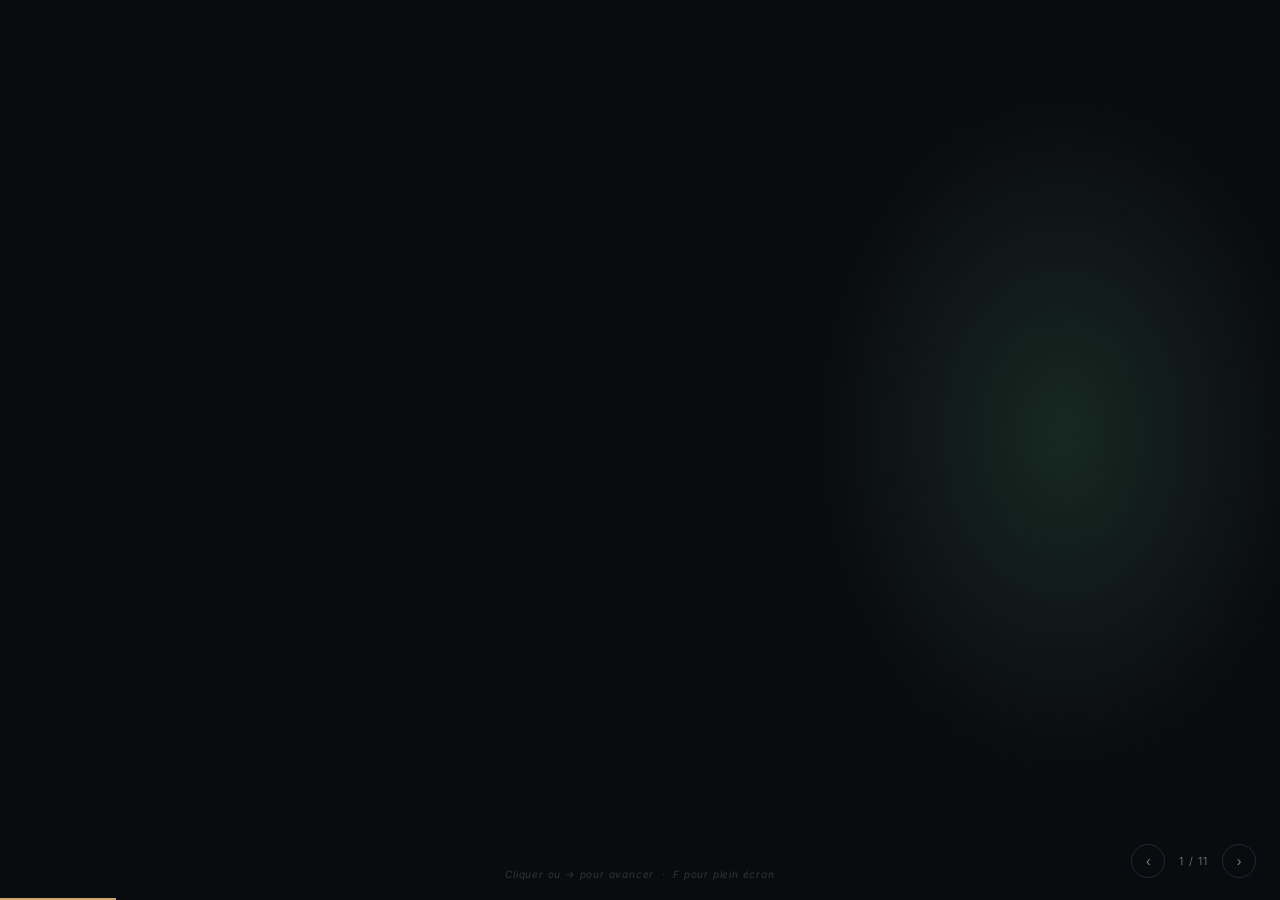
==== index.html @ a62d630c "Add HTML presentation with CSS/JS animations Single-file autonomous HTML deck — 11 slides, fullscree" ====
<!DOCTYPE html>
<html lang="fr">
<head>
<meta charset="UTF-8">
<meta name="viewport" content="width=device-width, initial-scale=1.0">
<title>QUINTALYS — Foodshaker ISARA 2026</title>
<link rel="preconnect" href="https://fonts.googleapis.com">
<link href="https://fonts.googleapis.com/css2?family=Playfair+Display:ital,wght@0,400;0,700;1,400&family=Inter:wght@300;400;600&display=swap" rel="stylesheet">
<style>
:root {
  --bg:      #0A0B0F;
  --bg2:     #12131C;
  --gold:    #C9A96E;
  --gold-l:  #E8D5A3;
  --gold-d:  #7A623A;
  --green:   #142619;
  --green-m: #204030;
  --green-l: #356A52;
  --pharm:   #0C0E22;
  --cold:    #48589E;
  --ww:      #F0EBE1;
  --cream:   #F5F0E8;
  --grey:    #828282;
  --grey-d:  #282838;
  --fh: 'Playfair Display', Georgia, serif;
  --fb: 'Inter', Calibri, sans-serif;
}
*, *::before, *::after { margin:0; padding:0; box-sizing:border-box; }
body {
  background: var(--bg);
  color: var(--ww);
  font-family: var(--fb);
  overflow: hidden;
  width: 100vw; height: 100vh;
  cursor: default;
  user-select: none;
}
#deck { position: relative; width:100%; height:100%; }

/* ── Slides ── */
.slide {
  position: absolute; inset: 0;
  opacity: 0; pointer-events: none;
  transition: opacity 0.4s ease;
  overflow: hidden;
  background: var(--bg);
}
.slide.active { opacity: 1; pointer-events: all; }

/* ── Animation engine ── */
.anim {
  opacity: 0;
  transform: translateY(10px);
  transition: opacity 0.7s ease, transform 0.7s ease;
}
.anim.slow { transition-duration: 1.2s; }
.anim.fast { transition-duration: 0.4s; }
.anim.fx   { transition-timing-function: cubic-bezier(.22,.68,0,1.2); }
.anim.revealed { opacity: 1; transform: none; }

/* SVG line draw */
.drawline {
  stroke-dasharray: 900;
  stroke-dashoffset: 900;
  transition: stroke-dashoffset 0.8s ease 0.15s;
}
.anim.revealed .drawline { stroke-dashoffset: 0; }

/* ── Navigation ── */
#nav {
  position: fixed; bottom: 22px; right: 24px;
  display: flex; align-items: center; gap: 14px;
  z-index: 999;
}
#counter { font-size: 11px; color: var(--grey); letter-spacing: .1em; font-weight:300; }
.nbtn {
  background: none; border: 1px solid var(--grey-d);
  color: var(--grey); width:34px; height:34px;
  border-radius: 50%; cursor: pointer; font-size:14px;
  display:flex; align-items:center; justify-content:center;
  transition: all .2s;
}
.nbtn:hover { border-color: var(--gold); color: var(--gold); }
#bar {
  position: fixed; bottom:0; left:0; height:2px;
  background: var(--gold); transition: width .35s ease; z-index:999;
}
#hint {
  position: fixed; bottom:20px; left:50%; transform:translateX(-50%);
  font-size:10px; color: rgba(130,130,130,.35); font-style:italic;
  letter-spacing:.08em; pointer-events:none; transition: opacity 1.5s;
}

/* ── Shared title pattern ── */
.stitle {
  position: absolute; top: 4%; left:50%; transform:translateX(-50%);
  font-family: var(--fh); font-size: clamp(20px,3vw,36px);
  color: var(--gold-l); text-align: center; width:85%; white-space:nowrap;
}
.sdiv {
  position: absolute; top:17%;
  left:24%; right:24%; height:1px;
  background: linear-gradient(to right, transparent, var(--gold), transparent);
}

/* ══════════════════════════════════════
   SLIDE 1 — COUVERTURE
══════════════════════════════════════ */
#s1-blob1 {
  position:absolute; right:-8%; top:-18%;
  width:62%; height:130%;
  background: radial-gradient(ellipse 65% 75% at 55% 48%, var(--green-m) 0%, var(--green) 52%, transparent 78%);
  border-radius: 65% 35% 52% 48% / 44% 58% 52% 46%;
}
#s1-blob2 {
  position:absolute; right:-3%; top:8%;
  width:40%; height:78%;
  background: radial-gradient(ellipse at center, var(--green-m) 0%, transparent 68%);
  border-radius: 48% 52% 38% 62% / 56% 44% 62% 38%;
  opacity:.55;
}
#s1-warm {
  position:absolute; right:0; top:0; width:52%; height:100%;
  background: linear-gradient(to right, transparent, rgba(18,12,4,.45));
}
#s1-vl {
  position:absolute; left:56px; top:13%; height:74%;
  width:2px;
  background: linear-gradient(to bottom, transparent, var(--gold) 18%, var(--gold) 82%, transparent);
}
#s1-title {
  position:absolute; left:82px; top:14%;
  font-family:var(--fh); font-size:clamp(50px,7.2vw,90px);
  font-weight:700; color:var(--gold-l); letter-spacing:.05em; line-height:1;
}
#s1-div {
  position:absolute; left:82px; top:43%;
  width:45%; height:1px;
  background: linear-gradient(to right, var(--gold), transparent);
}
#s1-sub {
  position:absolute; left:82px; top:46%;
  width:54%;
  font-family:var(--fh); font-size:clamp(16px,2.3vw,27px);
  line-height:1.45; color:var(--ww);
}
#s1-sub em { color:var(--gold-l); font-style:normal; }
#s1-name {
  position:absolute; left:82px; bottom:9%;
  font-size:13px; color:var(--grey); font-weight:300;
  letter-spacing:.07em; font-style:italic;
}
#s1-logo {
  position:absolute; right:58px; bottom:7%;
  width:62px; height:62px; border-radius:50%;
  background:var(--gold);
  display:flex; align-items:center; justify-content:center;
  font-family:var(--fh); font-size:26px; font-weight:700; color:var(--bg);
}

/* ══════════════════════════════════════
   SLIDE 2 — CONSTATS + PARADOXE
══════════════════════════════════════ */
#s2-left  { position:absolute; left:0; top:0; width:47%; height:100%; background:var(--pharm); }
#s2-right { position:absolute; right:0; top:0; width:47%; height:100%; background:var(--green); }
#s2-cdiv  {
  position:absolute; left:50%; top:3%; transform:translateX(-50%);
  width:1px; height:94%;
  background: linear-gradient(to bottom, transparent, var(--gold) 12%, var(--gold) 88%, transparent);
}
/* pills left */
.s2p { position:absolute; background:var(--cold); border-radius:40px; opacity:.75; }
#p1 { left:8%;  top:16%; width:13%; height:5.5%; }
#p2 { left:22%; top:13%; width:11%; height:5.5%; }
#p3 { left:12%; top:26%; width:13%; height:5.5%; }
#p4 { left:30%; top:27%; width:7%;  height:9%; border-radius:50%; }
#p5 { left:7%;  top:38%; width:9%;  height:11%; border-radius:50%; background:rgba(60,72,158,.6); }
#s2-llbl {
  position:absolute; left:3%; bottom:19%; width:43%;
  text-align:center; font-size:11px; letter-spacing:.12em;
  color:var(--cold); text-transform:uppercase; font-weight:600; line-height:1.8;
}
/* leaves right */
.s2l { position:absolute; background:var(--green-m); opacity:.85; }
#l1 { left:55%; top:10%; width:18%; height:30%; border-radius:58% 42% 65% 35% / 48% 55% 45% 52%; }
#l2 { left:74%; top:12%; width:13%; height:22%; border-radius:50% 50% 60% 40% / 55% 45% 55% 45%; }
#l3 { left:62%; top:38%; width:15%; height:24%; border-radius:62% 38% 52% 48% / 50% 58% 42% 50%; }
#l4 { left:81%; top:33%; width:17%; height:28%; border-radius:45% 55% 48% 52% / 52% 48% 58% 42%; }
#s2-rlbl {
  position:absolute; right:3%; bottom:19%; width:43%;
  text-align:center; font-size:11px; letter-spacing:.12em;
  color:var(--green-l); text-transform:uppercase; font-weight:600; line-height:1.8;
}
#s2-qbox {
  position:absolute; left:50%; bottom:5%; transform:translateX(-50%);
  width:70%; background:rgba(6,7,16,.96);
  border:1px solid var(--gold-d); padding:20px 30px; border-radius:2px;
}
#s2-qbox p {
  font-family:var(--fh); font-size:clamp(13px,1.8vw,20px);
  color:var(--gold-l); text-align:center; line-height:1.55;
}

/* ══════════════════════════════════════
   SLIDE 3 — CUISINE = FORMULATION
══════════════════════════════════════ */
#s3-svg { position:absolute; top:0; left:0; width:100%; height:100%; }

/* ══════════════════════════════════════
   SLIDE 4 — INFUSION-CUISSON
══════════════════════════════════════ */
#s4-steps {
  position:absolute; top:22%; left:4%; right:4%; bottom:7%;
  display:flex; align-items:center; justify-content:center; gap:0;
}
.s4step {
  flex:1; max-width:29%; height:78%;
  border:1px solid var(--gold-d);
  display:flex; flex-direction:column;
  align-items:center; justify-content:center;
  padding:22px 18px; text-align:center;
}
.s4step:nth-child(1){background:var(--green);}
.s4step:nth-child(3){background:var(--green-m);}
.s4step:nth-child(5){background:rgba(36,66,50,.9);}
.s4num { font-family:var(--fh); font-size:clamp(26px,3.8vw,46px); color:var(--gold); font-weight:700; line-height:1; }
.s4ttl { font-family:var(--fh); font-size:clamp(13px,1.7vw,20px); color:var(--gold-l); margin-top:14px; line-height:1.25; }
.s4dsc { font-size:clamp(10px,1.1vw,13px); color:var(--ww); margin-top:14px; line-height:1.65; font-weight:300; }
.s4arr { color:var(--gold); font-size:26px; margin:0 10px; flex-shrink:0; }

/* ══════════════════════════════════════
   SLIDE 5 — KORIUM PRODUIT
══════════════════════════════════════ */
#s5-hero {
  position:absolute; left:0; top:0; width:58%; height:100%;
  background:var(--green); overflow:hidden;
}
#s5-hblob {
  position:absolute; top:-22%; left:-18%;
  width:135%; height:105%;
  background: radial-gradient(ellipse 50% 65% at 42% 52%, var(--green-m) 0%, var(--green) 52%, transparent 78%);
  border-radius:52% 48% 44% 56% / 50% 58% 42% 50%;
}
.s5g { position:absolute; border-radius:50%; background:rgba(53,106,82,.4); }
#s5-korium {
  position:absolute; left:4.5%; top:20%;
  font-family:var(--fh); font-size:clamp(52px,9vw,102px);
  font-weight:700; color:var(--gold-l); line-height:1; letter-spacing:.02em;
  z-index:2;
}
#s5-ksub {
  position:absolute; left:5%; top:58%;
  font-family:var(--fh); font-size:clamp(13px,1.7vw,19px);
  color:var(--cream); font-style:italic; z-index:2;
}
#s5-kdiv { position:absolute; left:5%; top:68%; width:44%; height:1px;
  background:linear-gradient(to right,var(--gold),transparent); z-index:2; }
#s5-ktag { position:absolute; left:5%; top:72%; font-size:12px; color:var(--grey); font-style:italic; z-index:2; }
#s5-callouts {
  position:absolute; right:2.5%; top:8%; width:38%;
  display:flex; flex-direction:column; gap:13px;
}
.s5c {
  background:var(--bg2); border:1px solid var(--gold-d);
  border-left:3px solid var(--gold); padding:16px 18px;
}
.s5ct { font-size:10px; letter-spacing:.13em; color:var(--gold-l); font-weight:600; text-transform:uppercase; }
.s5cd { font-size:12px; color:var(--ww); margin-top:7px; line-height:1.55; font-weight:300; }

/* ══════════════════════════════════════
   SLIDE 6 — USAGE
══════════════════════════════════════ */
#s6-grid {
  position:absolute; top:20%; left:5%; right:5%; bottom:7%;
  display:grid; grid-template-columns:1fr 1fr 1fr; gap:16px;
}
.s6card {
  background:var(--bg2); border:1px solid var(--grey-d);
  border-top:3px solid var(--gold);
  display:flex; flex-direction:column; align-items:center;
  justify-content:center; padding:28px 20px; text-align:center;
}
.s6n { font-family:var(--fh); font-size:clamp(34px,5vw,62px); color:var(--gold-l); font-weight:700; line-height:1; }
.s6u { font-size:12px; color:var(--grey); margin-top:7px; letter-spacing:.06em; font-weight:300; }
.s6dv { width:36px; height:1px; background:var(--gold-d); margin:18px auto; }
.s6d { font-size:13px; color:var(--ww); line-height:1.6; font-weight:300; }

/* ══════════════════════════════════════
   SLIDE 7 — MATRICE
══════════════════════════════════════ */
#s7-svg { position:absolute; top:0; left:0; width:100%; height:100%; }

/* ══════════════════════════════════════
   SLIDE 8 — BENCHMARK
══════════════════════════════════════ */
#s8-grid {
  position:absolute; top:19%; left:5%; right:5%; height:52%;
  display:grid; grid-template-columns:1fr 1fr 1fr 1fr; gap:12px;
}
.s8col { display:flex; flex-direction:column; overflow:hidden; }
.s8hdr {
  padding:11px 14px; font-size:10px; letter-spacing:.13em;
  font-weight:600; text-transform:uppercase; color:var(--cream); text-align:center;
}
.s8body {
  background:var(--bg2); flex:1; padding:14px;
  border:1px solid var(--grey-d); border-top:none;
}
.s8brand {
  font-size:12px; color:var(--ww); margin-bottom:11px;
  padding-left:12px; font-weight:300; position:relative;
}
.s8brand::before { content:'·'; position:absolute; left:0; color:var(--gold-d); }
#s8-final {
  position:absolute; bottom:5.5%; left:5%; right:5%;
  background:rgba(18,13,4,.95); border:1px solid var(--gold-d);
  padding:16px 28px; text-align:center;
}
#s8-final p { font-family:var(--fh); font-size:clamp(12px,1.55vw,17px); color:var(--gold-l); }

/* ══════════════════════════════════════
   SLIDE 9 — VIABILITÉ
══════════════════════════════════════ */
#s9-cards {
  position:absolute; top:20%; left:5%; right:5%; bottom:7%;
  display:grid; grid-template-columns:1fr 1fr 1fr; gap:16px;
}
.s9card {
  border:1px solid var(--gold-d); border-left:4px solid var(--gold);
  padding:26px 22px; display:flex; flex-direction:column;
}
.s9lbl { font-size:10px; letter-spacing:.14em; text-transform:uppercase; color:var(--cream); font-weight:600; }
.s9num { font-family:var(--fh); font-size:clamp(22px,3.2vw,38px); color:var(--gold-l); font-weight:700; margin-top:12px; line-height:1.1; }
.s9sub { font-size:13px; color:var(--ww); margin-top:9px; line-height:1.5; font-weight:300; }
.s9dv  { width:32px; height:1px; background:var(--gold-d); margin:14px 0; }
.s9nt  { font-size:12px; color:var(--grey); font-style:italic; line-height:1.5; }

/* ══════════════════════════════════════
   SLIDE 10 — FOODSHAKER
══════════════════════════════════════ */
#s10-pillars {
  position:absolute; top:22%; left:5%; right:5%; bottom:7%;
  display:grid; grid-template-columns:1fr 1fr 1fr; gap:18px;
}
.s10p {
  border:1px solid var(--gold-d); border-top:3px solid var(--gold);
  display:flex; flex-direction:column; align-items:center;
  padding:0 22px 26px;
}
.s10p:nth-child(1){background:var(--green);}
.s10p:nth-child(2){background:var(--green-m);}
.s10p:nth-child(3){background:rgba(28,50,38,.9);}
.s10ico {
  width:60px; height:60px; border-radius:50%; background:var(--gold);
  display:flex; align-items:center; justify-content:center;
  font-family:var(--fh); font-size:20px; font-weight:700; color:var(--bg);
  margin-top:26px;
}
.s10dv { width:36px; height:1px; background:var(--gold-d); margin:18px 0 14px; }
.s10ttl { font-size:11px; letter-spacing:.12em; text-transform:uppercase; color:var(--gold-l); font-weight:600; text-align:center; }
.s10dsc { font-size:13px; color:var(--ww); margin-top:12px; line-height:1.65; font-weight:300; text-align:center; }

/* ══════════════════════════════════════
   SLIDE 11 — CLÔTURE
══════════════════════════════════════ */
#s11-b1 {
  position:absolute; left:-22%; top:-22%;
  width:82%; height:145%;
  background: radial-gradient(ellipse at 50% 50%, var(--green-m) 0%, var(--green) 48%, transparent 72%);
  border-radius:54% 46% 58% 42% / 46% 54% 46% 54%;
}
#s11-b2 {
  position:absolute; right:-12%; bottom:-18%;
  width:56%; height:82%;
  background: radial-gradient(ellipse at center, var(--green) 0%, transparent 68%);
  border-radius:60% 40% 50% 50% / 40% 60% 50% 60%;
  opacity:.45;
}
#s11-ov { position:absolute; inset:0; background:rgba(6,7,11,.82); }
#s11-tl { position:absolute; left:7%; top:8%; width:38%; height:1px;
  background:linear-gradient(to right,var(--gold),transparent); }
#s11-txt {
  position:absolute; left:8%; top:13%; right:8%;
  font-family:var(--fh); font-size:clamp(13px,1.65vw,19px);
  line-height:1.85; color:var(--ww);
}
#s11-txt .hl { color:var(--gold-l); font-weight:700; }
#s11-txt .pb { margin-bottom:18px; }
#s11-ft { position:absolute; left:8%; bottom:7%; }
#s11-fl { width:140px; height:1px; background:linear-gradient(to right,var(--gold),transparent); margin-bottom:9px; }
#s11-fn { font-size:10px; color:var(--grey); font-style:italic; letter-spacing:.06em; }
</style>
</head>
<body>
<div id="deck" onclick="nextStep()">

<!-- ═══════════════════ SLIDE 1 — COUVERTURE ═══════════════════ -->
<div id="slide-1" class="slide active">
  <div id="s1-blob1" class="anim slow"></div>
  <div id="s1-blob2" class="anim slow"></div>
  <div id="s1-warm"  class="anim slow"></div>
  <div id="s1-vl"    class="anim"></div>
  <div id="s1-title" class="anim fx">QUINTALYS</div>
  <div id="s1-div"   class="anim fast"></div>
  <div id="s1-sub"   class="anim">
    Réhabiliter la cuisine<br>
    <em>comme terrain de formulation culinaire</em>
  </div>
  <div id="s1-name"  class="anim">Noelly Sterlin&nbsp;·&nbsp;ISARA Foodshaker 2026</div>
  <div id="s1-logo"  class="anim fx">Q</div>
</div>

<!-- ═══════════════════ SLIDE 2 — CONSTATS + PARADOXE ═══════════════════ -->
<div id="slide-2" class="slide">
  <div id="s2-left"  class="anim fast"></div>
  <div id="s2-right" class="anim fast"></div>
  <div id="s2-cdiv"  class="anim"></div>
  <!-- pills gauche -->
  <div id="p1" class="s2p anim"></div>
  <div id="p2" class="s2p anim"></div>
  <div id="p3" class="s2p anim"></div>
  <div id="p4" class="s2p anim"></div>
  <div id="p5" class="s2p anim"></div>
  <div id="s2-llbl" class="anim">COMPLÉMENT<br>ALIMENTAIRE<br><span style="color:var(--grey);font-size:10px;font-weight:300">gélules · poudres · routine</span></div>
  <!-- feuilles droite -->
  <div id="l1" class="s2l anim"></div>
  <div id="l2" class="s2l anim"></div>
  <div id="l3" class="s2l anim"></div>
  <div id="l4" class="s2l anim"></div>
  <div id="s2-rlbl" class="anim">CUISINE<br>FONCTIONNELLE<br><span style="color:var(--grey);font-size:10px;font-weight:300">repas · cuisson · végétal</span></div>
  <!-- question centrale -->
  <div id="s2-qbox" class="anim slow">
    <p>Et si la fonctionnalité était progressivement sortie du repas&nbsp;?</p>
  </div>
</div>

<!-- ═══════════════════ SLIDE 3 — CUISINE = FORMULATION ═══════════════════ -->
<div id="slide-3" class="slide">
  <!-- Title (HTML layer) -->
  <div id="s3-title" class="stitle anim">La cuisine n'est pas neutre</div>
  <div id="s3-sdiv"  class="sdiv anim fast"></div>
  <svg id="s3-svg" viewBox="0 0 1000 660" preserveAspectRatio="xMidYMid meet">
    <!-- hub circle -->
    <g id="s3-hub" class="anim">
      <circle cx="500" cy="420" r="68" fill="#204030" stroke="#C9A96E" stroke-width="1.4"/>
      <text x="500" y="412" text-anchor="middle" fill="#E8D5A3" font-family="'Playfair Display',Georgia,serif" font-size="13" font-weight="700">MATRICE</text>
      <text x="500" y="432" text-anchor="middle" fill="#E8D5A3" font-family="'Playfair Display',Georgia,serif" font-size="13" font-weight="700">ALIMENTAIRE</text>
    </g>
    <!-- satellite 1: Chaleur -->
    <g id="s3-s1" class="anim">
      <line x1="500" y1="420" x2="162" y2="246" stroke="#7A623A" stroke-width="1" class="drawline"/>
      <ellipse cx="135" cy="228" rx="72" ry="34" fill="#142619" stroke="#C9A96E" stroke-width="1"/>
      <text x="135" y="234" text-anchor="middle" fill="#F5F0E8" font-family="'Inter',Calibri,sans-serif" font-size="14" font-weight="300">Chaleur</text>
    </g>
    <!-- satellite 2: Eau -->
    <g id="s3-s2" class="anim">
      <line x1="500" y1="420" x2="378" y2="148" stroke="#7A623A" stroke-width="1" class="drawline"/>
      <ellipse cx="352" cy="130" rx="72" ry="34" fill="#142619" stroke="#C9A96E" stroke-width="1"/>
      <text x="352" y="136" text-anchor="middle" fill="#F5F0E8" font-family="'Inter',Calibri,sans-serif" font-size="14" font-weight="300">Eau</text>
    </g>
    <!-- satellite 3: Broyage -->
    <g id="s3-s3" class="anim">
      <line x1="500" y1="420" x2="660" y2="148" stroke="#7A623A" stroke-width="1" class="drawline"/>
      <ellipse cx="688" cy="130" rx="72" ry="34" fill="#142619" stroke="#C9A96E" stroke-width="1"/>
      <text x="688" y="136" text-anchor="middle" fill="#F5F0E8" font-family="'Inter',Calibri,sans-serif" font-size="14" font-weight="300">Broyage</text>
    </g>
    <!-- satellite 4: Associations -->
    <g id="s3-s4" class="anim">
      <line x1="500" y1="420" x2="832" y2="302" stroke="#7A623A" stroke-width="1" class="drawline"/>
      <ellipse cx="870" cy="290" rx="88" ry="34" fill="#142619" stroke="#C9A96E" stroke-width="1"/>
      <text x="870" y="296" text-anchor="middle" fill="#F5F0E8" font-family="'Inter',Calibri,sans-serif" font-size="14" font-weight="300">Associations</text>
    </g>
    <!-- satellite 5: Cuisson -->
    <g id="s3-s5" class="anim">
      <line x1="500" y1="420" x2="245" y2="532" stroke="#7A623A" stroke-width="1" class="drawline"/>
      <ellipse cx="198" cy="548" rx="72" ry="34" fill="#142619" stroke="#C9A96E" stroke-width="1"/>
      <text x="198" y="554" text-anchor="middle" fill="#F5F0E8" font-family="'Inter',Calibri,sans-serif" font-size="14" font-weight="300">Cuisson</text>
    </g>
    <!-- subtitle -->
    <g id="s3-sub" class="anim">
      <text x="500" y="628" text-anchor="middle" fill="#828282" font-family="'Inter',Calibri,sans-serif" font-size="12" font-style="italic">
        Chaque paramètre de préparation module la disponibilité fonctionnelle des composés.
      </text>
    </g>
  </svg>
</div>

<!-- ═══════════════════ SLIDE 4 — INFUSION-CUISSON ═══════════════════ -->
<div id="slide-4" class="slide">
  <div id="s4-title" class="stitle anim">Infuser&nbsp;&nbsp;·&nbsp;&nbsp;Cuire&nbsp;&nbsp;·&nbsp;&nbsp;Agrémenter</div>
  <div id="s4-sdiv"  class="sdiv anim fast"></div>
  <div id="s4-steps">
    <div id="s4-step1" class="s4step anim">
      <div class="s4num">01</div>
      <div class="s4ttl">KORIUM + Eau</div>
      <div class="s4dsc">Versez dans l'eau<br>de cuisson froide</div>
    </div>
    <div id="s4-arr1" class="s4arr anim">›</div>
    <div id="s4-step2" class="s4step anim">
      <div class="s4num">02</div>
      <div class="s4ttl">Infusion-Cuisson</div>
      <div class="s4dsc">Chaleur progressive<br>→ diffusion des composés</div>
    </div>
    <div id="s4-arr2" class="s4arr anim">›</div>
    <div id="s4-step3" class="s4step anim">
      <div class="s4num">03</div>
      <div class="s4ttl">Matrice Imprégnée</div>
      <div class="s4dsc">Céréales · légumineuses<br>· légumes enrichis</div>
    </div>
  </div>
</div>

<!-- ═══════════════════ SLIDE 5 — KORIUM PRODUIT ═══════════════════ -->
<div id="slide-5" class="slide">
  <div id="s5-hero">
    <div id="s5-hblob"></div>
    <!-- granules pattern -->
    <div class="s5g" style="width:14px;height:14px;bottom:22%;left:12%"></div>
    <div class="s5g" style="width:10px;height:10px;bottom:18%;left:22%"></div>
    <div class="s5g" style="width:16px;height:16px;bottom:26%;left:34%"></div>
    <div class="s5g" style="width:11px;height:11px;bottom:15%;left:45%"></div>
    <div class="s5g" style="width:13px;height:13px;bottom:20%;left:8%"></div>
    <div class="s5g" style="width:9px;height:9px;bottom:12%;left:30%"></div>
    <div class="s5g" style="width:15px;height:15px;bottom:30%;left:52%"></div>
  </div>
  <div id="s5-korium" class="anim fx">KORIUM</div>
  <div id="s5-ksub"   class="anim">Le condiment de formulation culinaire</div>
  <div id="s5-kdiv"   class="anim fast"></div>
  <div id="s5-ktag"   class="anim">by QUINTALYS</div>
  <div id="s5-callouts">
    <div id="s5-c1" class="s5c anim">
      <div class="s5ct">Infusion-Cuisson</div>
      <div class="s5cd">Actif pendant la préparation,<br>non après.</div>
    </div>
    <div id="s5-c2" class="s5c anim">
      <div class="s5ct">Matrice Végétale</div>
      <div class="s5cd">Céréales · légumineuses<br>· végétaux de cuisson</div>
    </div>
    <div id="s5-c3" class="s5c anim">
      <div class="s5ct">Condiment</div>
      <div class="s5cd">Geste simple intégré<br>au quotidien culinaire</div>
    </div>
  </div>
</div>

<!-- ═══════════════════ SLIDE 6 — USAGE ═══════════════════ -->
<div id="slide-6" class="slide">
  <div id="s6-title" class="stitle anim">Un usage accessible, un geste intégré</div>
  <div id="s6-sdiv"  class="sdiv anim fast"></div>
  <div id="s6-grid">
    <div id="s6-c1" class="s6card anim">
      <div class="s6n">200 g</div>
      <div class="s6u">par format</div>
      <div class="s6dv"></div>
      <div class="s6d">Conditionnement standard<br>pour 1 à 2 semaines d'usage</div>
    </div>
    <div id="s6-c2" class="s6card anim">
      <div class="s6n">12–16</div>
      <div class="s6u">plats / format</div>
      <div class="s6dv"></div>
      <div class="s6d">Rendement optimal<br>par cuisson courante</div>
    </div>
    <div id="s6-c3" class="s6card anim">
      <div class="s6n">1,5–2 €</div>
      <div class="s6u">par plat</div>
      <div class="s6dv"></div>
      <div class="s6d">Accessible au quotidien,<br>comparable au condiment</div>
    </div>
  </div>
</div>

<!-- ═══════════════════ SLIDE 7 — MATRICE CONCURRENTIELLE ═══════════════════ -->
<div id="slide-7" class="slide">
  <div id="s7-title" class="stitle anim">Un territoire existant, mais fragmenté</div>
  <svg id="s7-svg" viewBox="0 0 1000 700" preserveAspectRatio="xMidYMid meet">
    <!-- quadrant backgrounds -->
    <g id="s7-quads" class="anim fast">
      <rect x="100" y="90"  width="400" height="330" fill="rgba(20,32,24,.55)"/>
      <rect x="500" y="90"  width="400" height="330" fill="rgba(24,38,30,.70)"/>
      <rect x="100" y="420" width="400" height="220" fill="rgba(18,18,28,.55)"/>
      <rect x="500" y="420" width="400" height="220" fill="rgba(18,20,28,.55)"/>
    </g>
    <!-- axes -->
    <g id="s7-axes" class="anim">
      <line x1="100" y1="420" x2="900" y2="420" stroke="#282838" stroke-width="1.2" class="drawline"/>
      <line x1="500" y1="90"  x2="500" y2="640" stroke="#282838" stroke-width="1.2" class="drawline"/>
      <!-- arrows -->
      <polygon points="900,416 912,420 900,424" fill="#282838"/>
      <polygon points="496,90  500,78  504,90"  fill="#282838"/>
      <!-- axis labels -->
      <text x="108" y="414" fill="#828282" font-family="'Inter',Calibri,sans-serif" font-size="12">Cuisson</text>
      <text x="840" y="414" fill="#828282" font-family="'Inter',Calibri,sans-serif" font-size="12">Post-préparation</text>
      <text x="510" y="108" fill="#828282" font-family="'Inter',Calibri,sans-serif" font-size="12">Formulation contextualisée</text>
      <text x="510" y="638" fill="#828282" font-family="'Inter',Calibri,sans-serif" font-size="12">Agrémentation</text>
    </g>
    <!-- competitors -->
    <g id="s7-comp" class="anim">
      <circle cx="240" cy="500" r="9" fill="#282838" stroke="#828282" stroke-width=".8"/>
      <text x="254" y="498" fill="#828282" font-family="'Inter',Calibri,sans-serif" font-size="11">Maggi</text>
      <circle cx="310" cy="560" r="9" fill="#282838" stroke="#828282" stroke-width=".8"/>
      <text x="324" y="558" fill="#828282" font-family="'Inter',Calibri,sans-serif" font-size="11">Épices BIO</text>
      <circle cx="620" cy="510" r="9" fill="#282838" stroke="#828282" stroke-width=".8"/>
      <text x="634" y="508" fill="#828282" font-family="'Inter',Calibri,sans-serif" font-size="11">Actifry</text>
      <circle cx="670" cy="470" r="9" fill="#282838" stroke="#828282" stroke-width=".8"/>
      <text x="684" y="468" fill="#828282" font-family="'Inter',Calibri,sans-serif" font-size="11">Yooji</text>
      <circle cx="280" cy="300" r="9" fill="#282838" stroke="#828282" stroke-width=".8"/>
      <text x="294" y="298" fill="#828282" font-family="'Inter',Calibri,sans-serif" font-size="11">Overstims</text>
    </g>
    <!-- KORIUM dominant dot -->
    <g id="s7-korium" class="anim fx">
      <circle cx="800" cy="195" r="28" fill="#C9A96E" stroke="#E8D5A3" stroke-width="1.5"/>
      <text x="838" y="189" fill="#E8D5A3" font-family="'Playfair Display',Georgia,serif" font-size="15" font-weight="700">KORIUM</text>
      <text x="838" y="207" fill="#828282" font-family="'Inter',Calibri,sans-serif" font-size="11">by QUINTALYS</text>
    </g>
  </svg>
</div>

<!-- ═══════════════════ SLIDE 8 — BENCHMARK ═══════════════════ -->
<div id="slide-8" class="slide">
  <div id="s8-title" class="stitle anim">Des briques séparées — aucune convergence</div>
  <div id="s8-sdiv"  class="sdiv anim fast"></div>
  <div id="s8-grid">
    <div id="s8-c1" class="s8col anim">
      <div class="s8hdr" style="background:#48589E">SAUPOUDRAGE</div>
      <div class="s8body">
        <div class="s8brand">Épices Ducros</div>
        <div class="s8brand">Fleur de sel</div>
        <div class="s8brand">Mélanges aromatiques</div>
      </div>
    </div>
    <div id="s8-c2" class="s8col anim">
      <div class="s8hdr" style="background:#204030">PRÊT-À-CUIRE</div>
      <div class="s8body">
        <div class="s8brand">Yooji</div>
        <div class="s8brand">Bonduelle Vapeur</div>
        <div class="s8brand">Kit légumes</div>
      </div>
    </div>
    <div id="s8-c3" class="s8col anim">
      <div class="s8hdr" style="background:#3A2812">AROMATIQUE</div>
      <div class="s8body">
        <div class="s8brand">Herbes fraîches</div>
        <div class="s8brand">Bouillons Maggi</div>
        <div class="s8brand">Concentrés</div>
      </div>
    </div>
    <div id="s8-c4" class="s8col anim">
      <div class="s8hdr" style="background:#28203C">FOOD-SCIENCE</div>
      <div class="s8body">
        <div class="s8brand">Nutraceutique</div>
        <div class="s8brand">Overstims</div>
        <div class="s8brand">Protéines fonct.</div>
      </div>
    </div>
  </div>
  <div id="s8-final" class="anim slow">
    <p>KORIUM est la première solution qui intègre ces dimensions dans un geste culinaire unique.</p>
  </div>
</div>

<!-- ═══════════════════ SLIDE 9 — VIABILITÉ ═══════════════════ -->
<div id="slide-9" class="slide">
  <div id="s9-title" class="stitle anim">Un marché existant, une cible identifiée</div>
  <div id="s9-sdiv"  class="sdiv anim fast"></div>
  <div id="s9-cards">
    <div id="s9-c1" class="s9card anim" style="background:var(--green)">
      <div class="s9lbl">MARCHÉ</div>
      <div class="s9num">3,2 Md€</div>
      <div class="s9sub">Condiments &amp; épices France</div>
      <div class="s9dv"></div>
      <div class="s9nt">+4,7 % / an depuis 2019</div>
    </div>
    <div id="s9-c2" class="s9card anim" style="background:var(--green-m)">
      <div class="s9lbl">CIBLE</div>
      <div class="s9num">Cuisiniers actifs</div>
      <div class="s9sub">28–55 ans, urbains<br>sensibles à la nutrition</div>
      <div class="s9dv"></div>
      <div class="s9nt">~12 M de ménages concernés</div>
    </div>
    <div id="s9-c3" class="s9card anim" style="background:rgba(32,58,44,.9)">
      <div class="s9lbl">USAGE</div>
      <div class="s9num">1,5–2 €/plat</div>
      <div class="s9sub">Budget condiment habituel</div>
      <div class="s9dv"></div>
      <div class="s9nt">Intégration sans rupture<br>de comportement</div>
    </div>
  </div>
</div>

<!-- ═══════════════════ SLIDE 10 — FOODSHAKER ═══════════════════ -->
<div id="slide-10" class="slide">
  <div id="s10-title" class="stitle anim">Foodshaker&nbsp;: l'accélérateur logique</div>
  <div id="s10-sdiv"  class="sdiv anim fast"></div>
  <div id="s10-sub"   class="anim"
    style="position:absolute;top:18.5%;width:100%;text-align:center;
           font-size:13px;color:var(--grey);letter-spacing:.06em;">
    QUINTALYS × ISARA — 3 piliers de convergence
  </div>
  <div id="s10-pillars">
    <div id="s10-p1" class="s10p anim">
      <div class="s10ico">01</div>
      <div class="s10dv"></div>
      <div class="s10ttl">Formulation</div>
      <div class="s10dsc">Accès au plateau technique et aux compétences analytiques pour documenter KORIUM</div>
    </div>
    <div id="s10-p2" class="s10p anim">
      <div class="s10ico">02</div>
      <div class="s10dv"></div>
      <div class="s10ttl">Food Business</div>
      <div class="s10dsc">Réseau industriels, distributeurs et expertise go-to-market spécifique food-tech</div>
    </div>
    <div id="s10-p3" class="s10p anim">
      <div class="s10ico">03</div>
      <div class="s10dv"></div>
      <div class="s10ttl">Structuration</div>
      <div class="s10dsc">Accompagnement juridique, production et IP pour passer de la formulation au produit</div>
    </div>
  </div>
</div>

<!-- ═══════════════════ SLIDE 11 — CLÔTURE ═══════════════════ -->
<div id="slide-11" class="slide">
  <div id="s11-b1" class="anim slow"></div>
  <div id="s11-b2" class="anim slow"></div>
  <div id="s11-ov" class="anim fast"></div>
  <div id="s11-tl" class="anim"></div>
  <div id="s11-txt" class="anim slow">
    <p class="pb">Aujourd'hui, beaucoup de solutions fonctionnelles existent en dehors du repas.</p>
    <p class="pb">Avec QUINTALYS et KORIUM, mon ambition n'est pas de médicaliser l'assiette, mais de réhabiliter la cuisine comme terrain de formulation culinaire, à travers un geste simple, documenté et intégré au quotidien.</p>
    <p class="pb"><span class="hl">KORIUM constitue cette première preuve produit.</span></p>
    <p>Et Foodshaker représente pour moi l'environnement capable d'aider cette approche à devenir une réalité alimentaire concrète.</p>
  </div>
  <div id="s11-ft" class="anim slow">
    <div id="s11-fl"></div>
    <div id="s11-fn">QUINTALYS&nbsp;&nbsp;·&nbsp;&nbsp;by QUINTEXOR</div>
  </div>
</div>

</div><!-- /#deck -->

<!-- Navigation -->
<div id="nav">
  <button class="nbtn" id="pb" onclick="event.stopPropagation();prevStep()">‹</button>
  <span id="counter">1 / 11</span>
  <button class="nbtn" id="nb" onclick="event.stopPropagation();nextStep()">›</button>
</div>
<div id="bar"></div>
<div id="hint">Cliquer ou → pour avancer&nbsp;&nbsp;·&nbsp;&nbsp;F pour plein écran</div>

<script>
const TOTAL = 11;

const STEPS = {
  1: [['s1-blob1','s1-blob2','s1-warm'],['s1-vl'],['s1-title'],['s1-div','s1-sub'],['s1-name'],['s1-logo']],
  2: [['s2-left','s2-right'],['p1','p2','p3','p4','p5','s2-llbl'],['l1','l2','l3','l4','s2-rlbl'],['s2-cdiv'],['s2-qbox']],
  3: [['s3-title','s3-sdiv'],['s3-hub'],['s3-s1'],['s3-s2'],['s3-s3'],['s3-s4'],['s3-s5'],['s3-sub']],
  4: [['s4-title','s4-sdiv'],['s4-step1'],['s4-arr1','s4-step2'],['s4-arr2','s4-step3']],
  5: [['s5-hero','s5-hblob'],['s5-korium'],['s5-ksub','s5-kdiv','s5-ktag'],['s5-c1'],['s5-c2'],['s5-c3']],
  6: [['s6-title','s6-sdiv'],['s6-c1'],['s6-c2'],['s6-c3']],
  7: [['s7-title'],['s7-quads','s7-axes'],['s7-comp'],['s7-korium']],
  8: [['s8-title','s8-sdiv'],['s8-c1'],['s8-c2'],['s8-c3'],['s8-c4'],['s8-final']],
  9: [['s9-title','s9-sdiv'],['s9-c1'],['s9-c2'],['s9-c3']],
  10:[['s10-title','s10-sdiv','s10-sub'],['s10-p1'],['s10-p2'],['s10-p3']],
  11:[['s11-b1','s11-b2','s11-ov'],['s11-tl'],['s11-txt'],['s11-ft']],
};

let cur = 1, step = 0;

function reveal(id) {
  const el = document.getElementById(id);
  if (el) {
    // Stagger siblings slightly
    el.classList.add('revealed');
  }
}

function nextStep() {
  const steps = STEPS[cur] || [];
  if (step < steps.length) {
    steps[step].forEach((id, i) => {
      setTimeout(() => reveal(id), i * 80);
    });
    step++;
  } else if (cur < TOTAL) {
    goTo(cur + 1);
  }
  hideHint();
}

function prevStep() {
  if (step > 0) {
    step--;
    const ids = (STEPS[cur] || [])[step] || [];
    ids.forEach(id => {
      const el = document.getElementById(id);
      if (el) el.classList.remove('revealed');
    });
  } else if (cur > 1) {
    goTo(cur - 1, true);
  }
}

function goTo(n, revealAll = false) {
  document.getElementById(`slide-${cur}`).classList.remove('active');
  cur = n; step = 0;
  const sl = document.getElementById(`slide-${n}`);
  sl.querySelectorAll('.anim').forEach(el => el.classList.remove('revealed'));
  sl.classList.add('active');
  if (revealAll) {
    const allSteps = STEPS[n] || [];
    allSteps.forEach(group => group.forEach(id => reveal(id)));
    step = allSteps.length;
  }
  updateUI();
}

function updateUI() {
  document.getElementById('counter').textContent = `${cur} / ${TOTAL}`;
  document.getElementById('bar').style.width = `${(cur / TOTAL) * 100}%`;
}

let hintGone = false;
function hideHint() {
  if (hintGone) return;
  hintGone = true;
  document.getElementById('hint').style.opacity = '0';
}

document.addEventListener('keydown', e => {
  if (e.key === 'ArrowRight' || e.key === ' ')  { e.preventDefault(); nextStep(); }
  if (e.key === 'ArrowLeft')                    { e.preventDefault(); prevStep(); }
  if (e.key === 'ArrowDown')                    { e.preventDefault(); if(cur<TOTAL) goTo(cur+1); }
  if (e.key === 'ArrowUp')                      { e.preventDefault(); if(cur>1) goTo(cur-1,true); }
  if (e.key === 'f' || e.key === 'F') {
    if (document.fullscreenElement) document.exitFullscreen();
    else document.documentElement.requestFullscreen().catch(()=>{});
  }
});

updateUI();
</script>
</body>
</html>
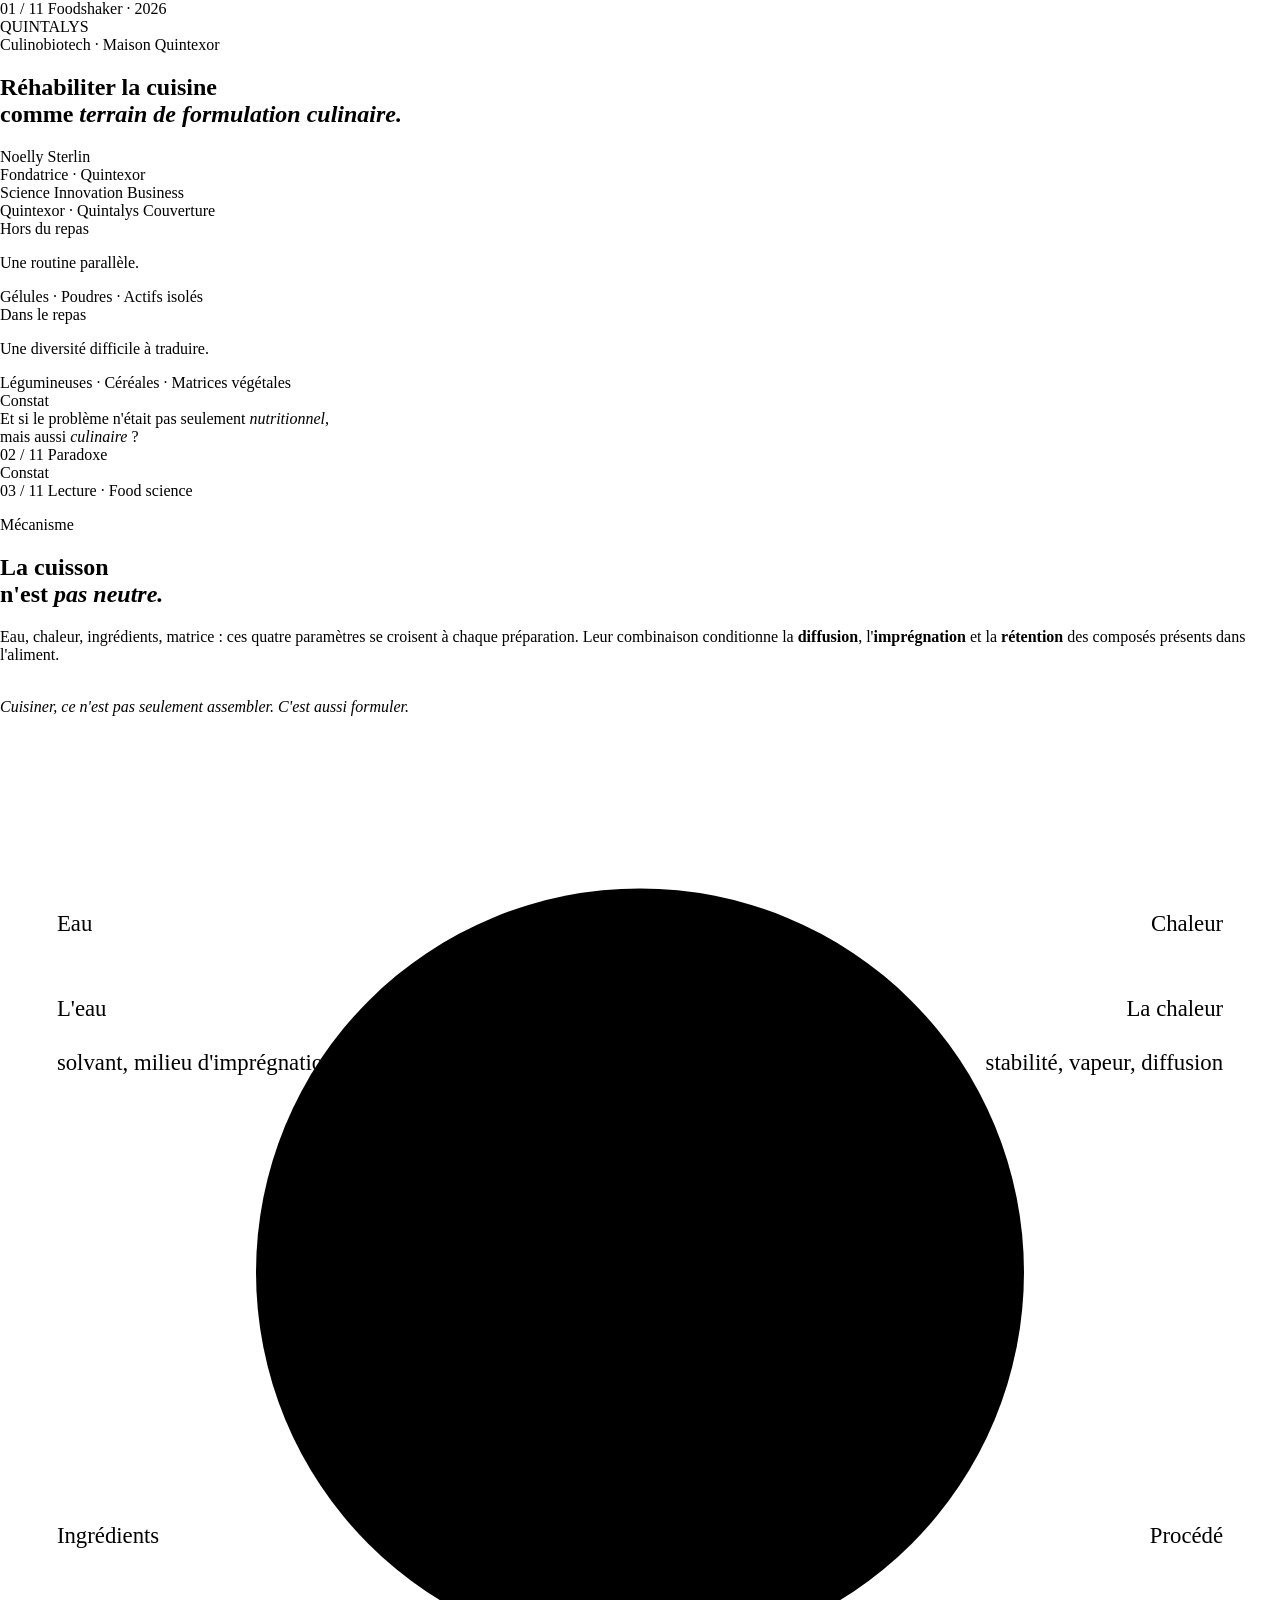
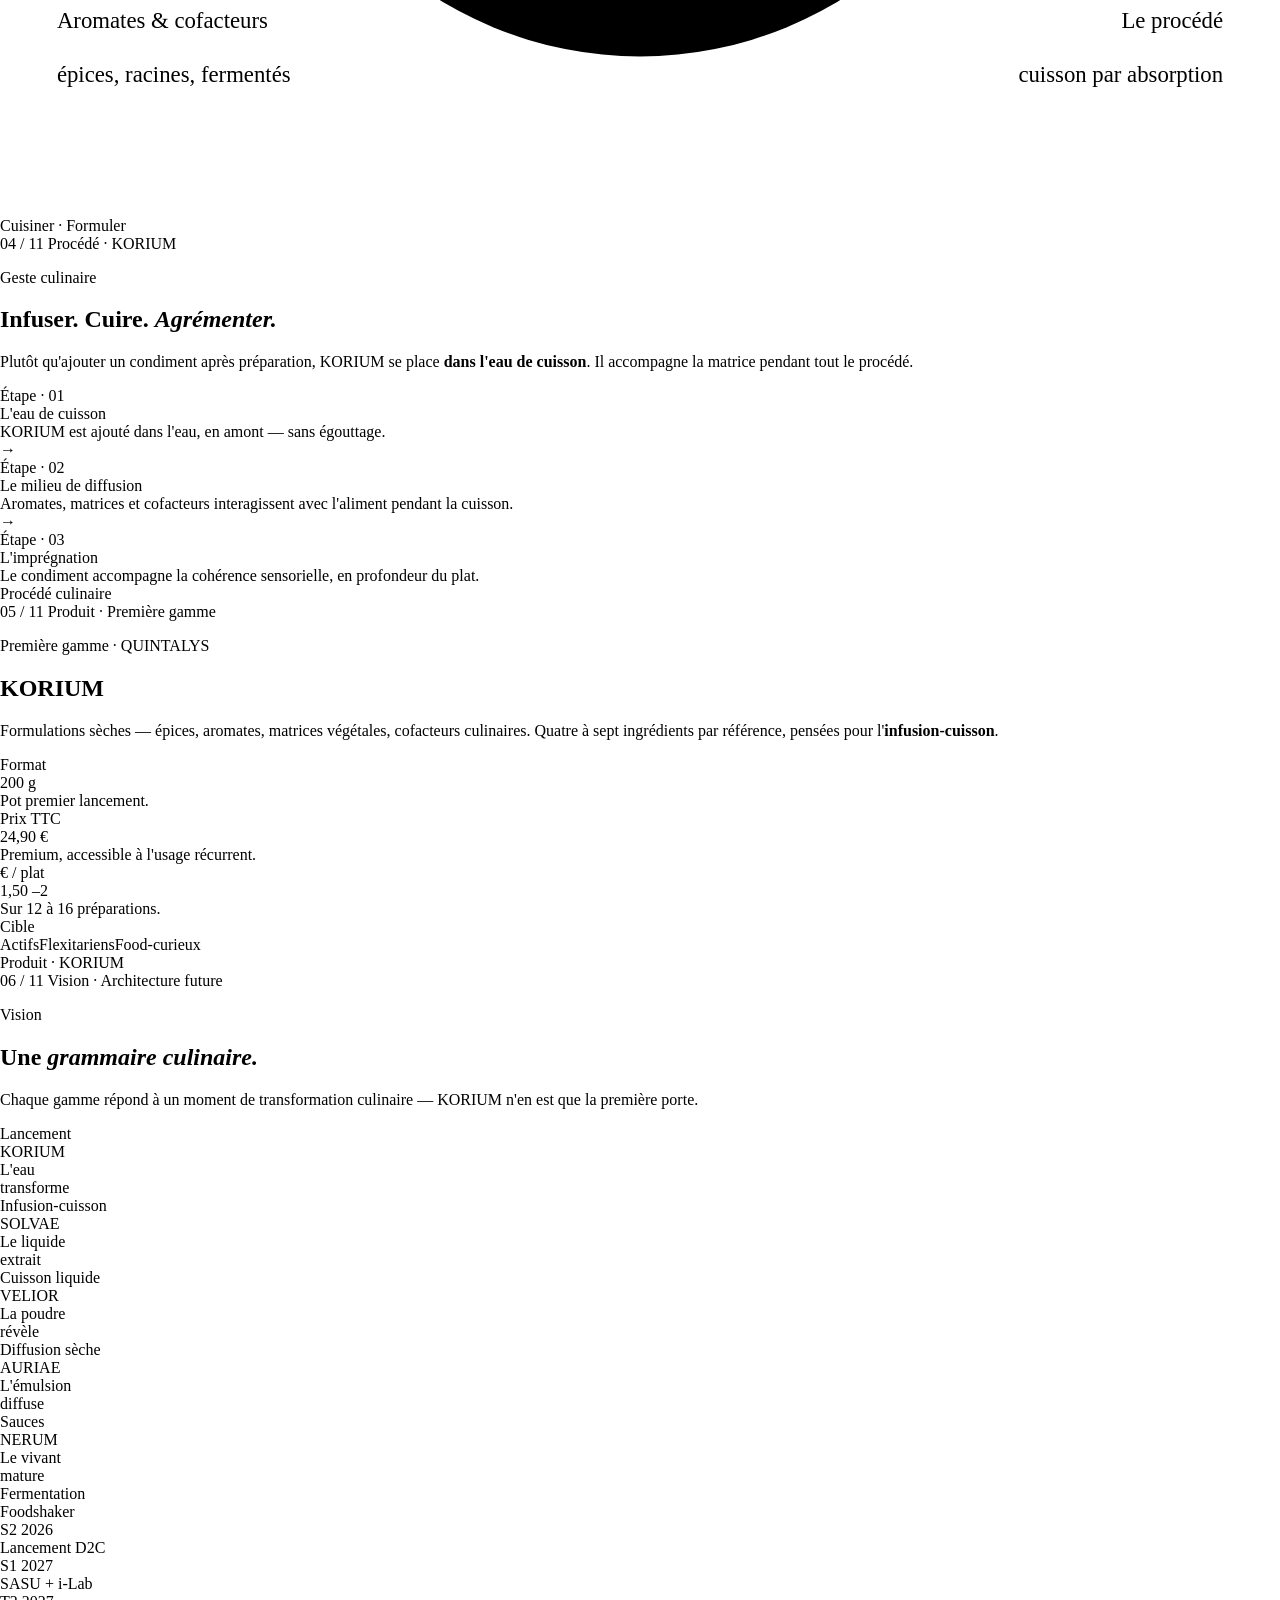
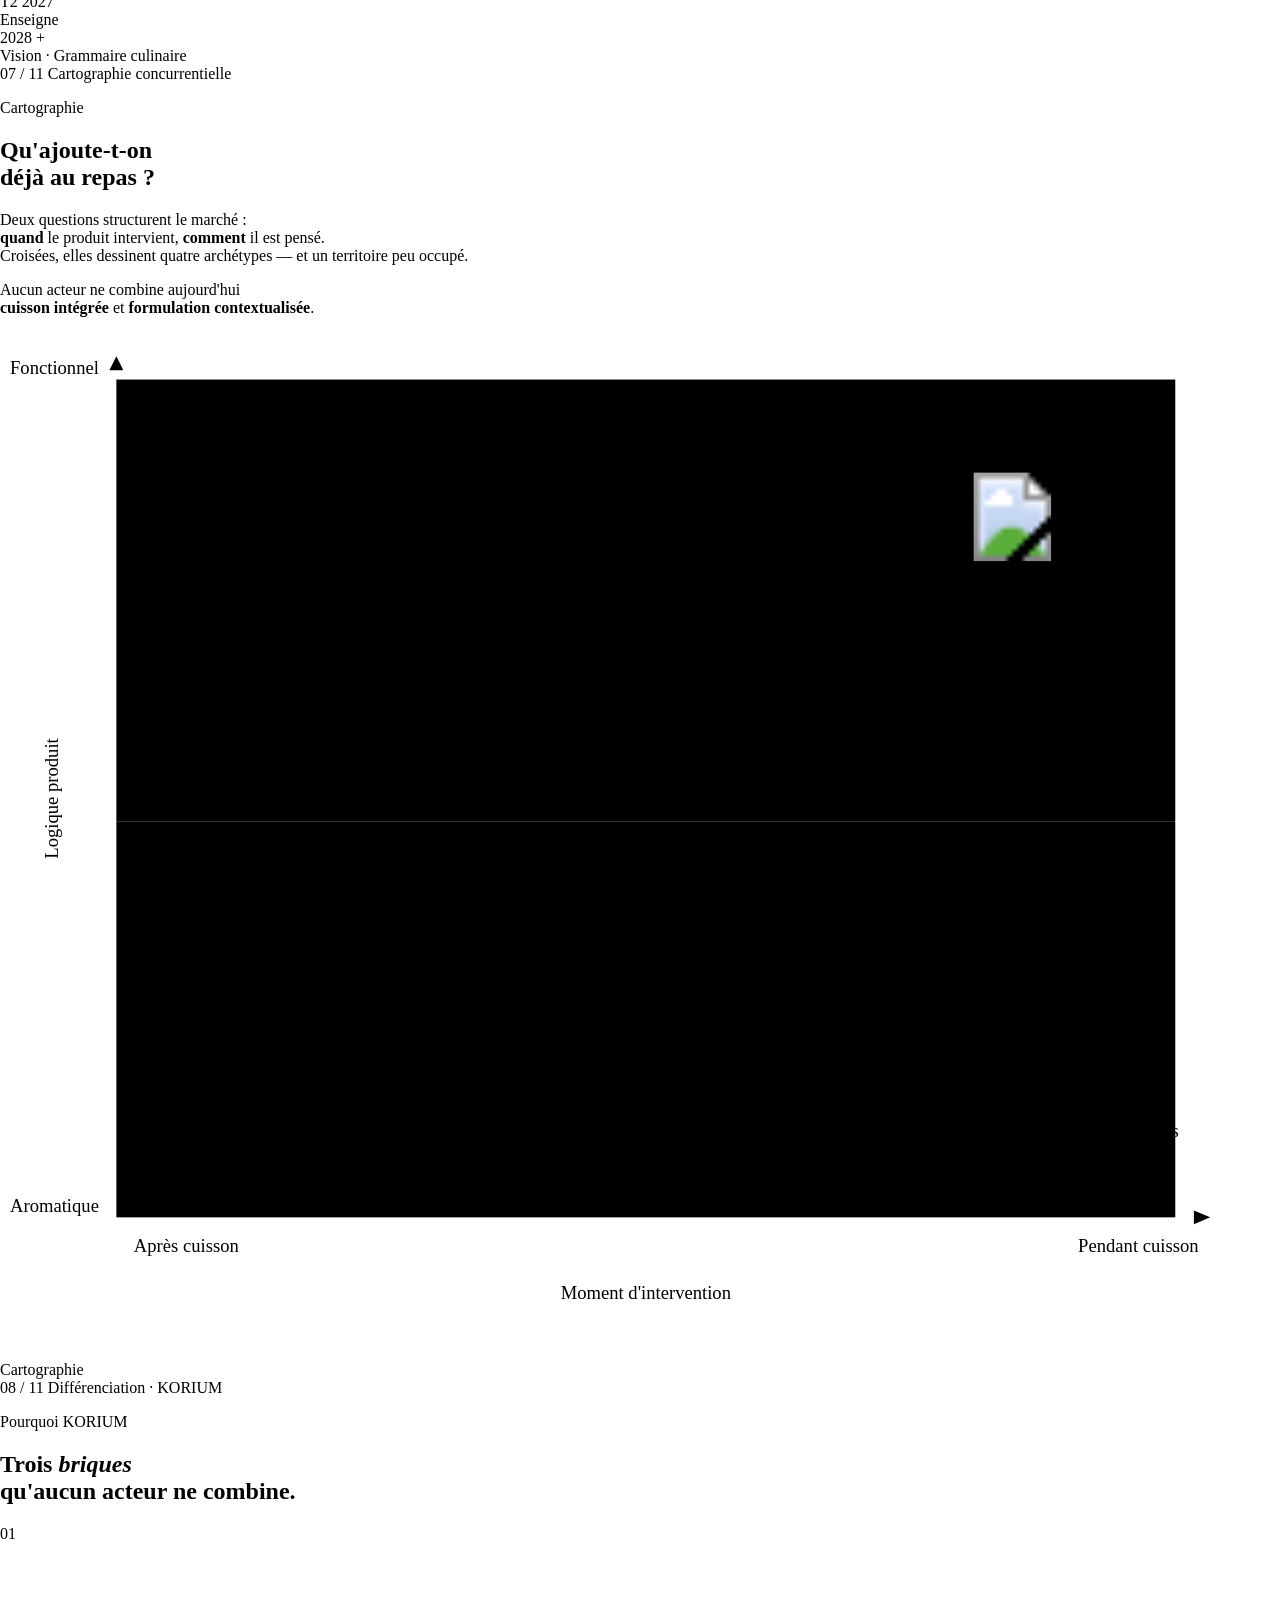
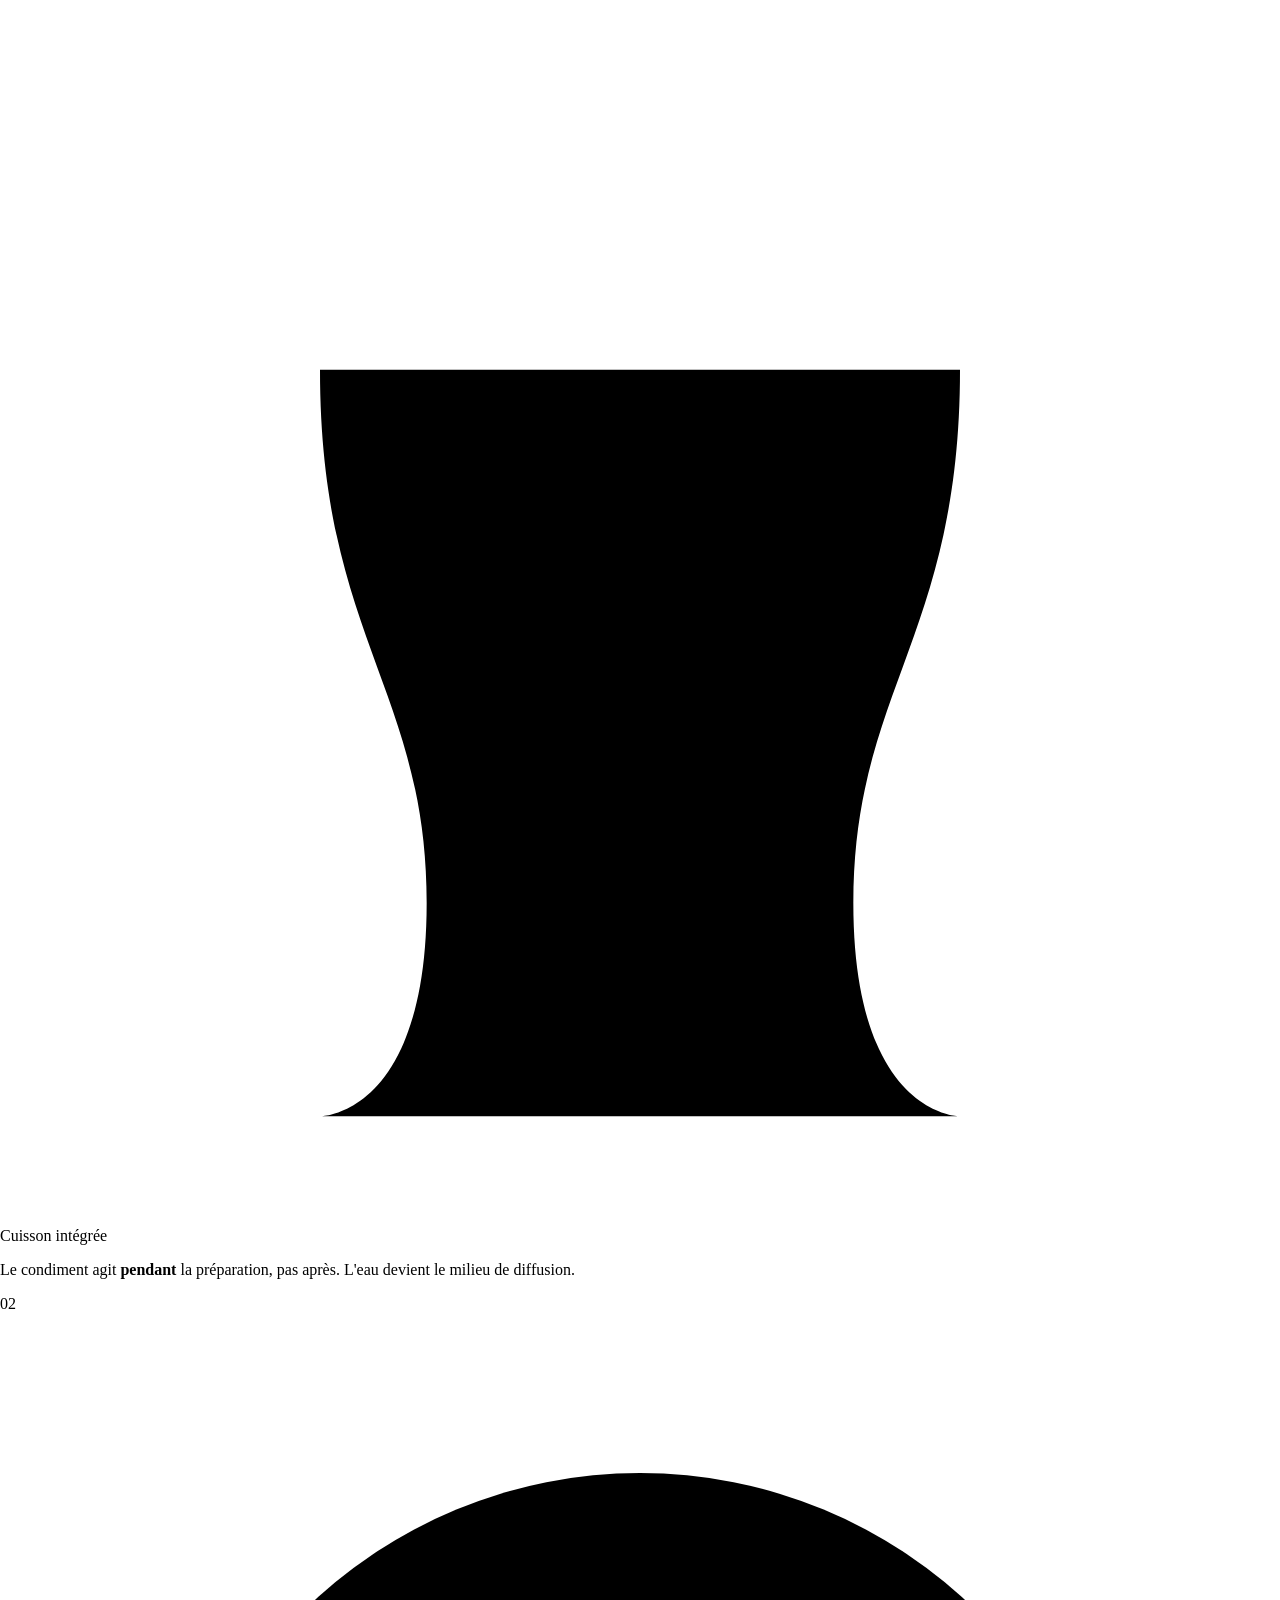
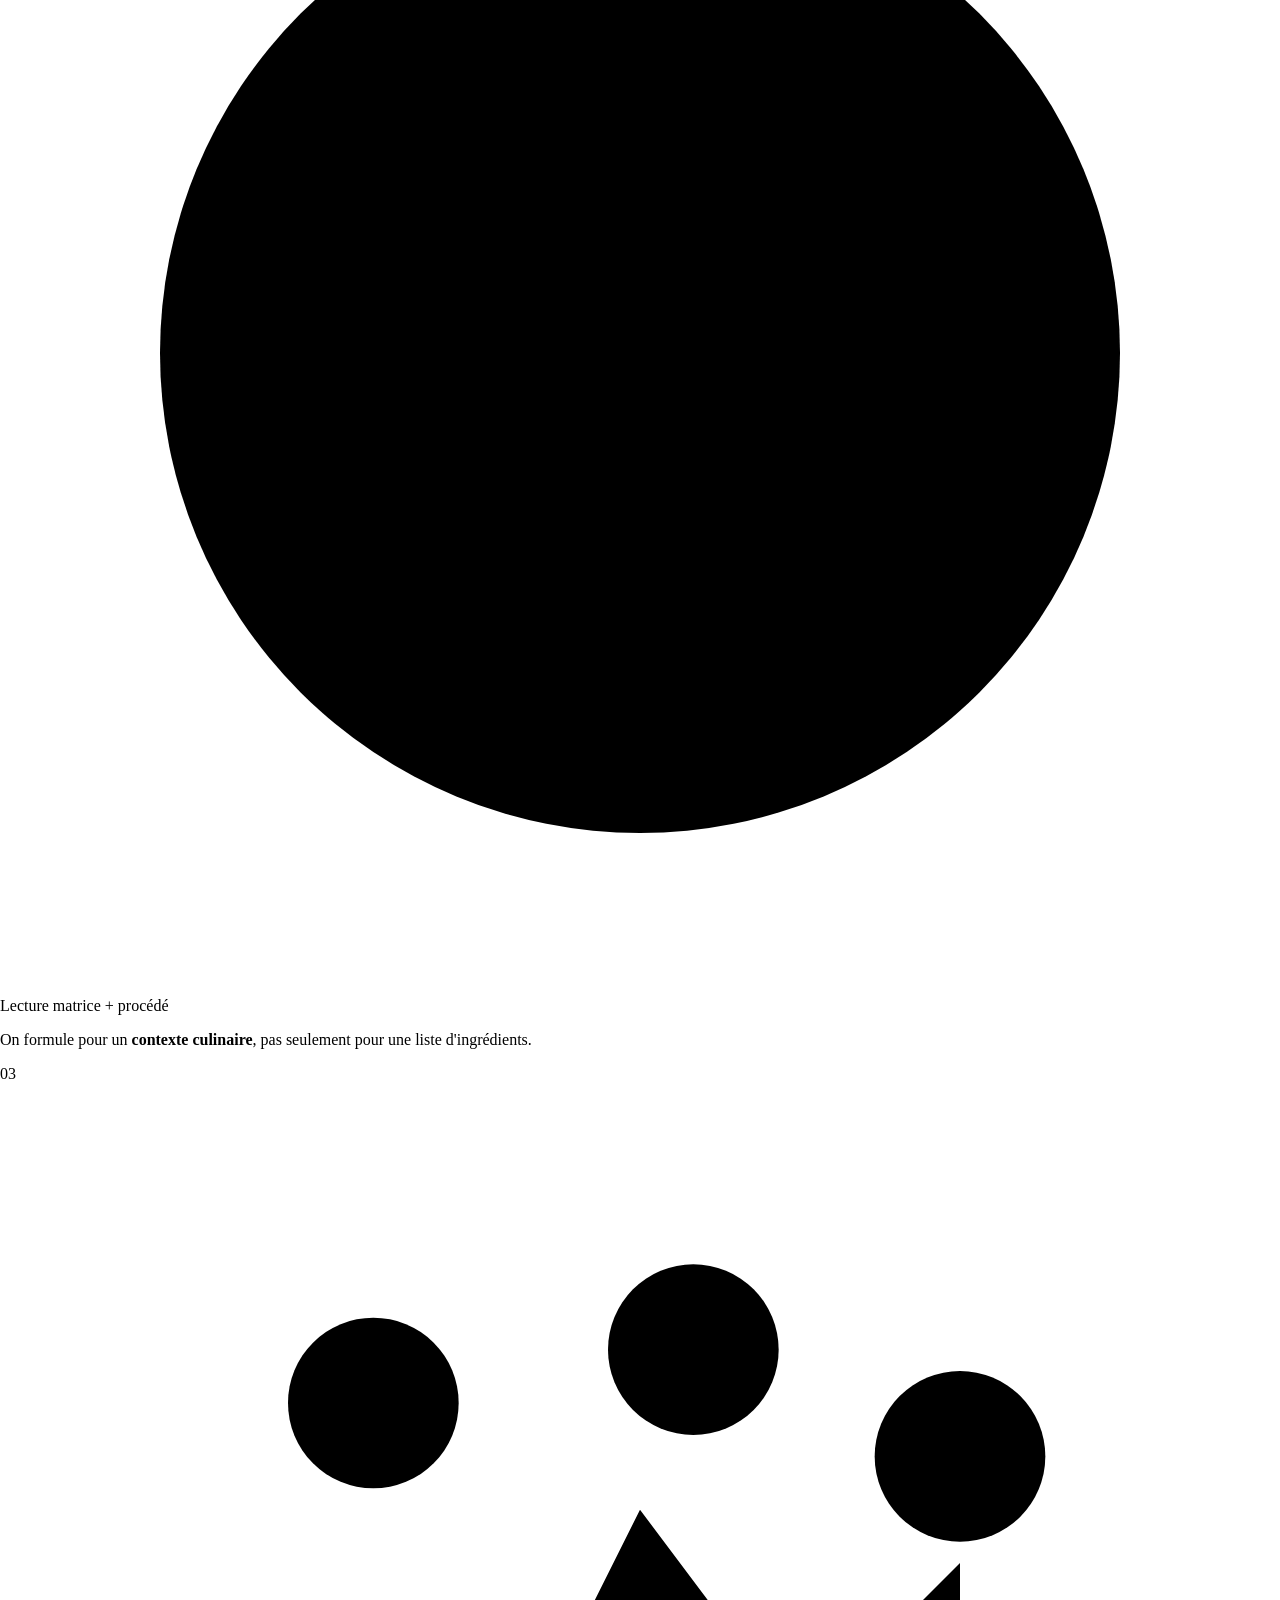
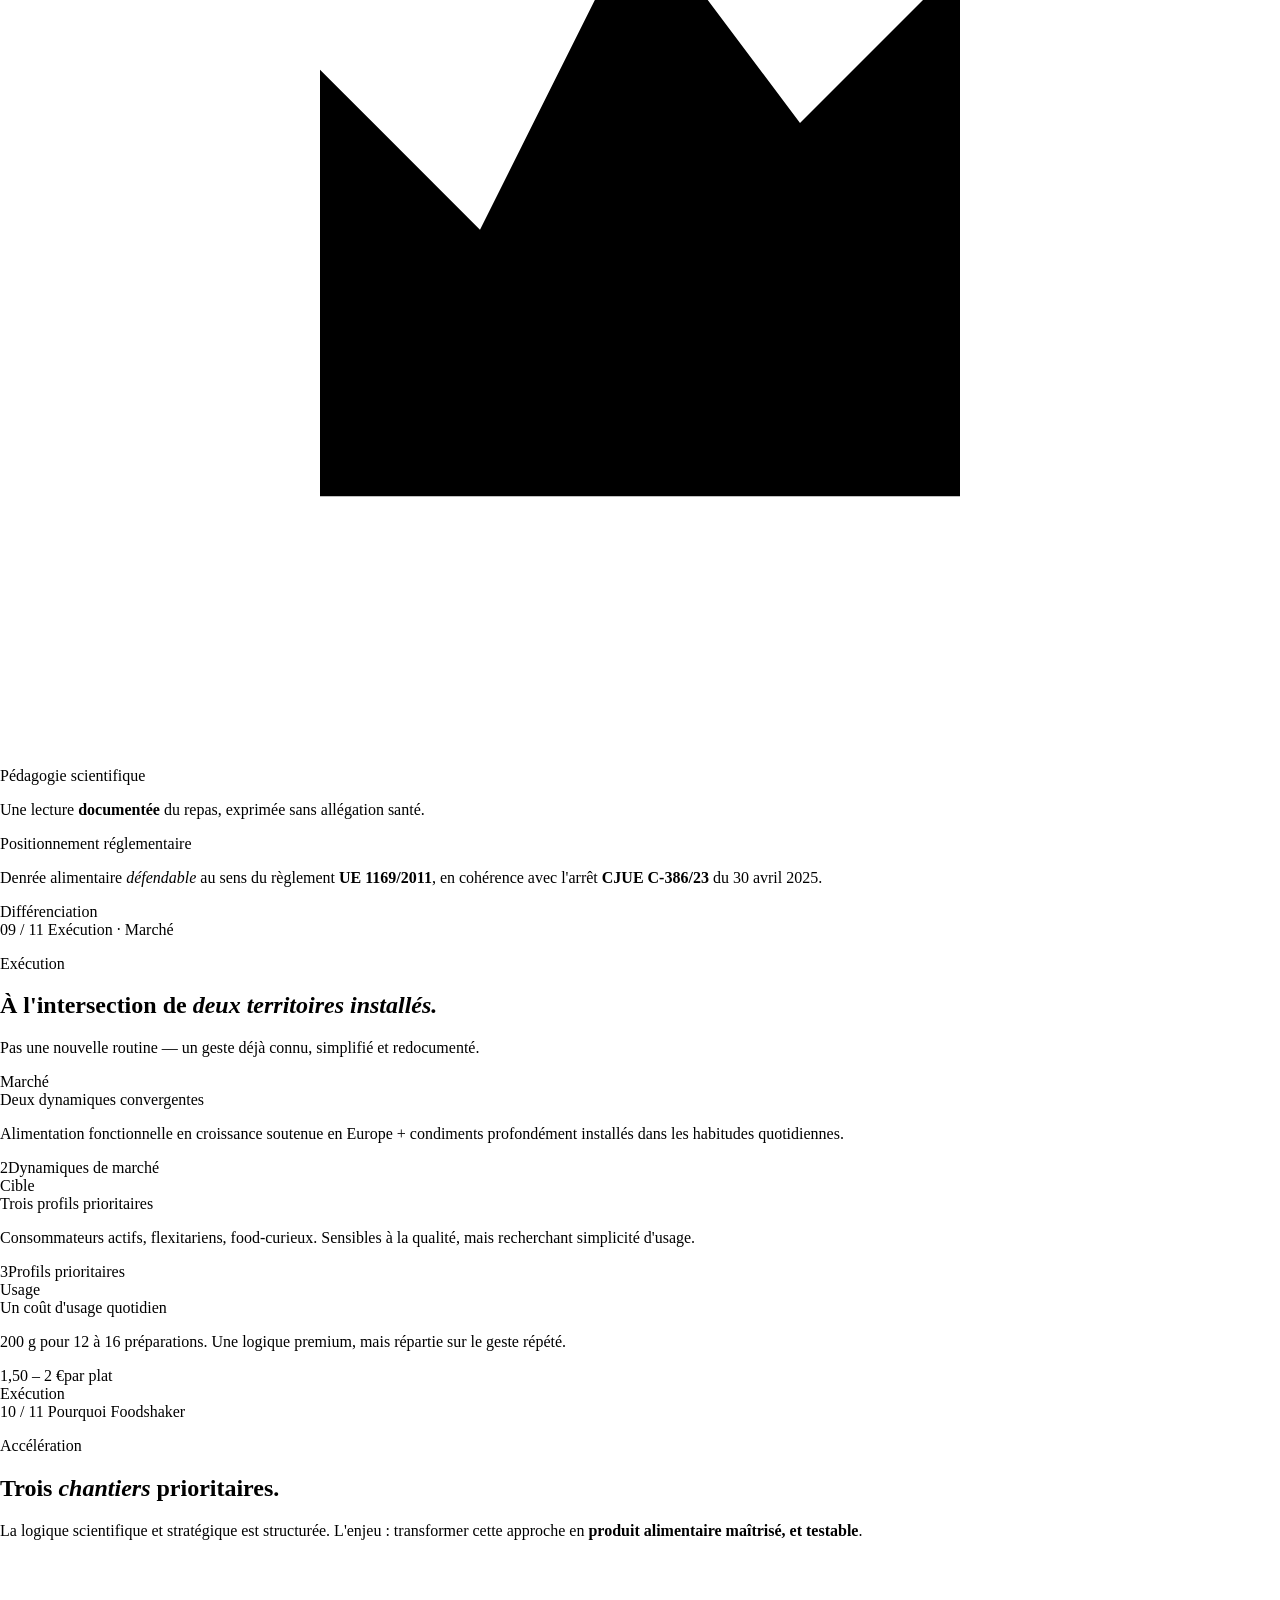
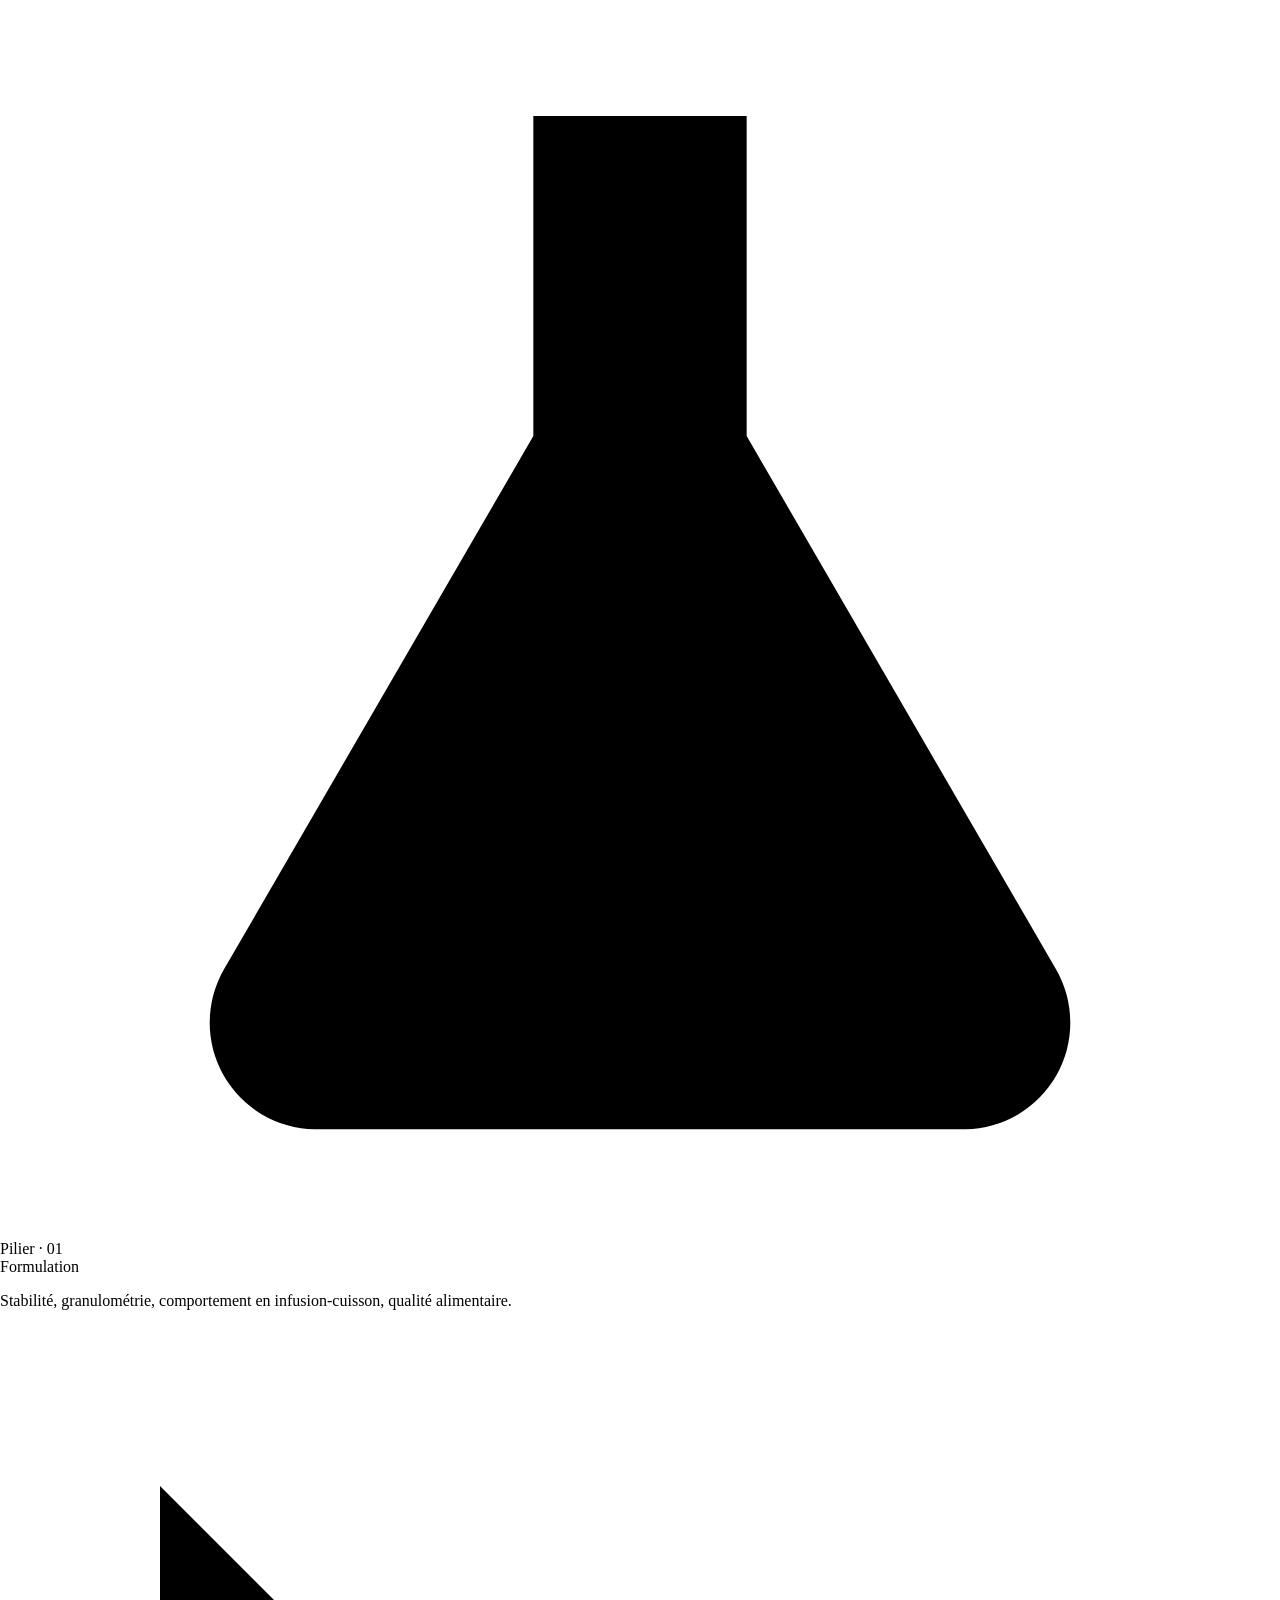
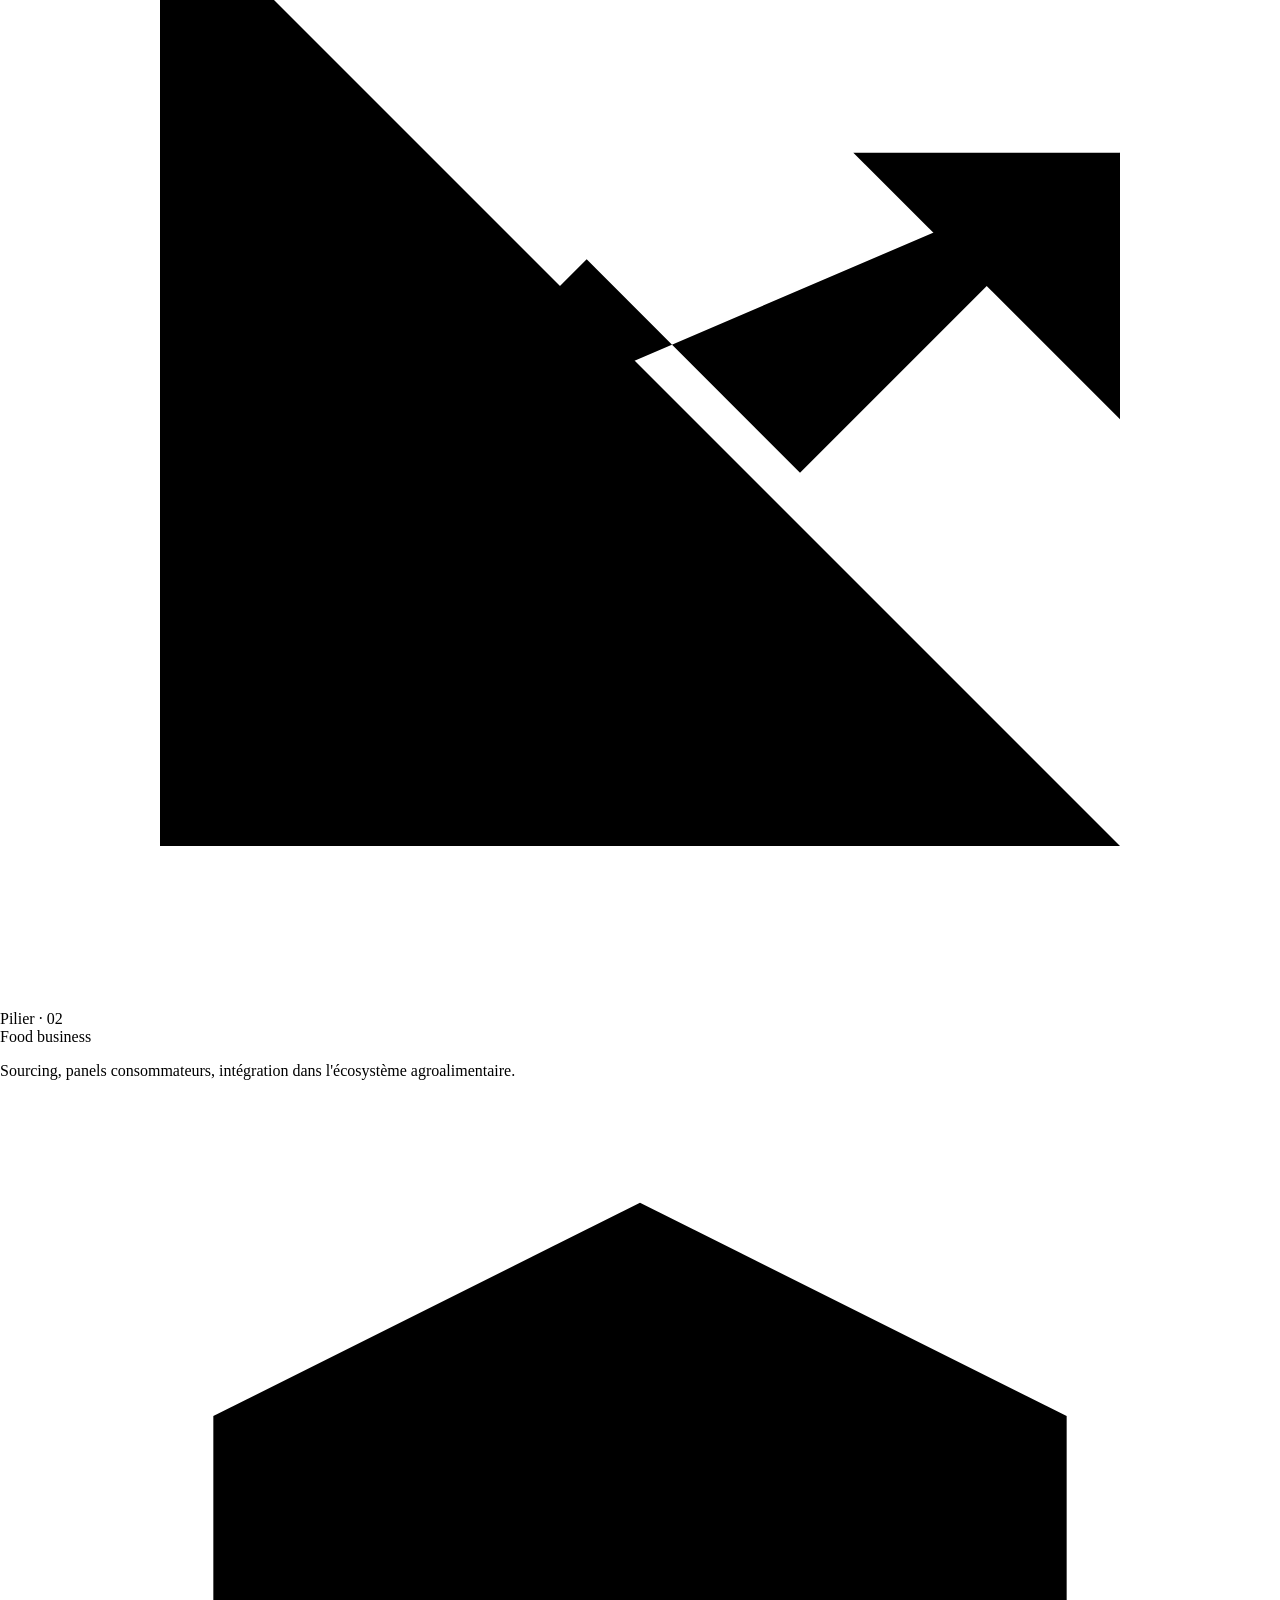
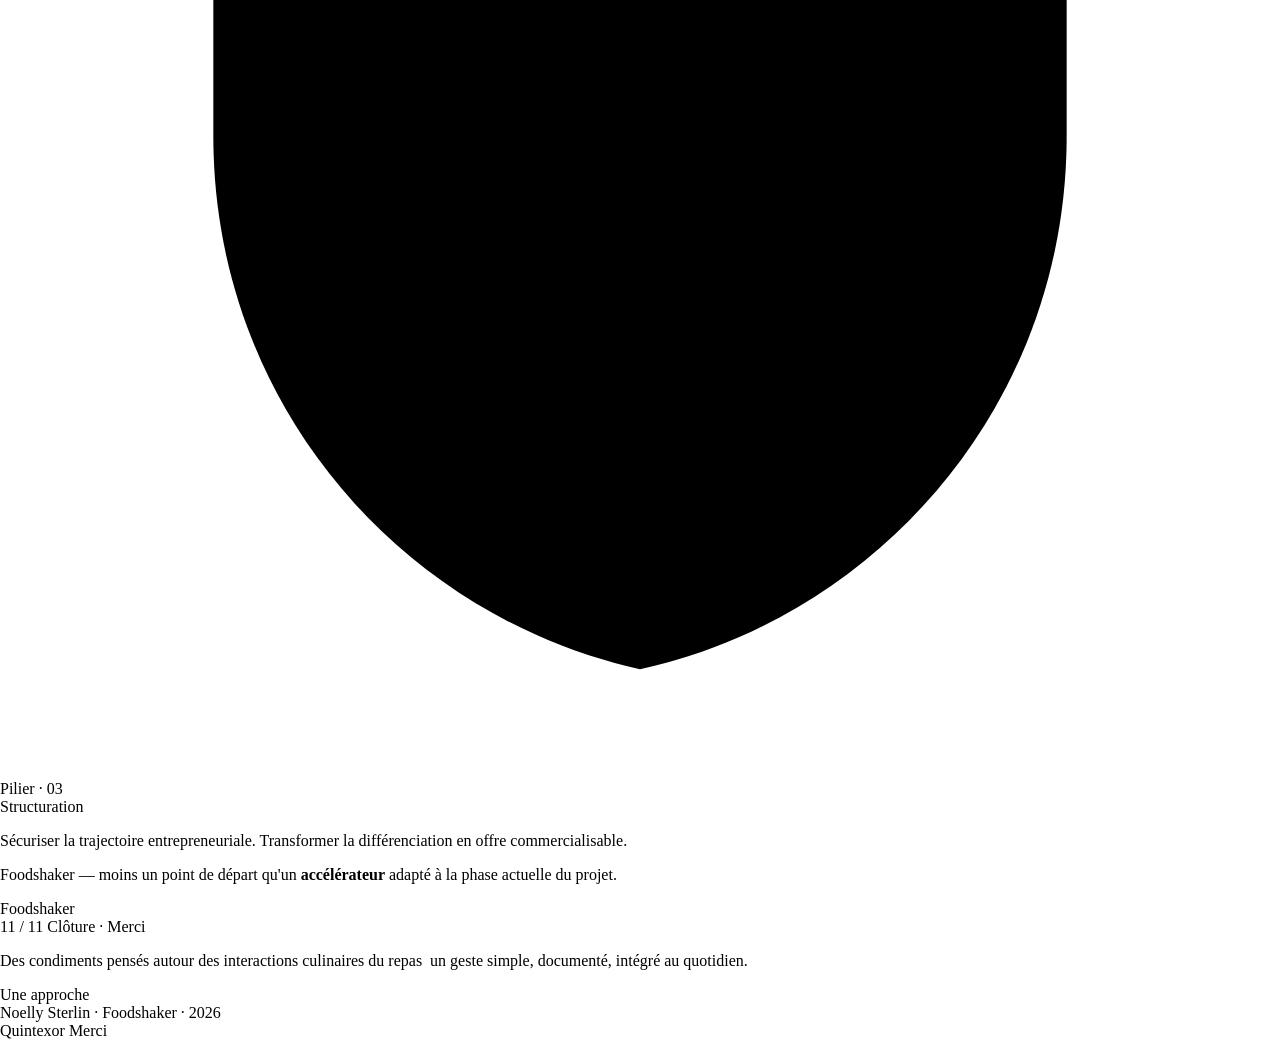
==== commit cea36645: "Mise à jour présentation Foodshaker V2 → V3 Remplacement de la présentation standalone par la versio" ====
--- a/index.html
+++ b/index.html
@@ -1,843 +1,857 @@
 <!DOCTYPE html>
 <html lang="fr">
 <head>
-<meta charset="UTF-8">
-<meta name="viewport" content="width=device-width, initial-scale=1.0">
-<title>QUINTALYS — Foodshaker ISARA 2026</title>
-<link rel="preconnect" href="https://fonts.googleapis.com">
-<link href="https://fonts.googleapis.com/css2?family=Playfair+Display:ital,wght@0,400;0,700;1,400&family=Inter:wght@300;400;600&display=swap" rel="stylesheet">
+<meta charset="utf-8" />
+<meta name="viewport" content="width=device-width, initial-scale=1" />
+<title>QUINTALYS · Foodshaker — Présentation v2</title>
+
+<link rel="stylesheet" href="deck-styles-v2.css" />
+
 <style>
-:root {
-  --bg:      #0A0B0F;
-  --bg2:     #12131C;
-  --gold:    #C9A96E;
-  --gold-l:  #E8D5A3;
-  --gold-d:  #7A623A;
-  --green:   #142619;
-  --green-m: #204030;
-  --green-l: #356A52;
-  --pharm:   #0C0E22;
-  --cold:    #48589E;
-  --ww:      #F0EBE1;
-  --cream:   #F5F0E8;
-  --grey:    #828282;
-  --grey-d:  #282838;
-  --fh: 'Playfair Display', Georgia, serif;
-  --fb: 'Inter', Calibri, sans-serif;
-}
-*, *::before, *::after { margin:0; padding:0; box-sizing:border-box; }
-body {
-  background: var(--bg);
-  color: var(--ww);
-  font-family: var(--fb);
-  overflow: hidden;
-  width: 100vw; height: 100vh;
-  cursor: default;
-  user-select: none;
-}
-#deck { position: relative; width:100%; height:100%; }
-
-/* ── Slides ── */
-.slide {
-  position: absolute; inset: 0;
-  opacity: 0; pointer-events: none;
-  transition: opacity 0.4s ease;
-  overflow: hidden;
-  background: var(--bg);
-}
-.slide.active { opacity: 1; pointer-events: all; }
-
-/* ── Animation engine ── */
-.anim {
-  opacity: 0;
-  transform: translateY(10px);
-  transition: opacity 0.7s ease, transform 0.7s ease;
-}
-.anim.slow { transition-duration: 1.2s; }
-.anim.fast { transition-duration: 0.4s; }
-.anim.fx   { transition-timing-function: cubic-bezier(.22,.68,0,1.2); }
-.anim.revealed { opacity: 1; transform: none; }
-
-/* SVG line draw */
-.drawline {
-  stroke-dasharray: 900;
-  stroke-dashoffset: 900;
-  transition: stroke-dashoffset 0.8s ease 0.15s;
-}
-.anim.revealed .drawline { stroke-dashoffset: 0; }
-
-/* ── Navigation ── */
-#nav {
-  position: fixed; bottom: 22px; right: 24px;
-  display: flex; align-items: center; gap: 14px;
-  z-index: 999;
-}
-#counter { font-size: 11px; color: var(--grey); letter-spacing: .1em; font-weight:300; }
-.nbtn {
-  background: none; border: 1px solid var(--grey-d);
-  color: var(--grey); width:34px; height:34px;
-  border-radius: 50%; cursor: pointer; font-size:14px;
-  display:flex; align-items:center; justify-content:center;
-  transition: all .2s;
-}
-.nbtn:hover { border-color: var(--gold); color: var(--gold); }
-#bar {
-  position: fixed; bottom:0; left:0; height:2px;
-  background: var(--gold); transition: width .35s ease; z-index:999;
-}
-#hint {
-  position: fixed; bottom:20px; left:50%; transform:translateX(-50%);
-  font-size:10px; color: rgba(130,130,130,.35); font-style:italic;
-  letter-spacing:.08em; pointer-events:none; transition: opacity 1.5s;
-}
-
-/* ── Shared title pattern ── */
-.stitle {
-  position: absolute; top: 4%; left:50%; transform:translateX(-50%);
-  font-family: var(--fh); font-size: clamp(20px,3vw,36px);
-  color: var(--gold-l); text-align: center; width:85%; white-space:nowrap;
-}
-.sdiv {
-  position: absolute; top:17%;
-  left:24%; right:24%; height:1px;
-  background: linear-gradient(to right, transparent, var(--gold), transparent);
-}
-
-/* ══════════════════════════════════════
-   SLIDE 1 — COUVERTURE
-══════════════════════════════════════ */
-#s1-blob1 {
-  position:absolute; right:-8%; top:-18%;
-  width:62%; height:130%;
-  background: radial-gradient(ellipse 65% 75% at 55% 48%, var(--green-m) 0%, var(--green) 52%, transparent 78%);
-  border-radius: 65% 35% 52% 48% / 44% 58% 52% 46%;
-}
-#s1-blob2 {
-  position:absolute; right:-3%; top:8%;
-  width:40%; height:78%;
-  background: radial-gradient(ellipse at center, var(--green-m) 0%, transparent 68%);
-  border-radius: 48% 52% 38% 62% / 56% 44% 62% 38%;
-  opacity:.55;
-}
-#s1-warm {
-  position:absolute; right:0; top:0; width:52%; height:100%;
-  background: linear-gradient(to right, transparent, rgba(18,12,4,.45));
-}
-#s1-vl {
-  position:absolute; left:56px; top:13%; height:74%;
-  width:2px;
-  background: linear-gradient(to bottom, transparent, var(--gold) 18%, var(--gold) 82%, transparent);
-}
-#s1-title {
-  position:absolute; left:82px; top:14%;
-  font-family:var(--fh); font-size:clamp(50px,7.2vw,90px);
-  font-weight:700; color:var(--gold-l); letter-spacing:.05em; line-height:1;
-}
-#s1-div {
-  position:absolute; left:82px; top:43%;
-  width:45%; height:1px;
-  background: linear-gradient(to right, var(--gold), transparent);
-}
-#s1-sub {
-  position:absolute; left:82px; top:46%;
-  width:54%;
-  font-family:var(--fh); font-size:clamp(16px,2.3vw,27px);
-  line-height:1.45; color:var(--ww);
-}
-#s1-sub em { color:var(--gold-l); font-style:normal; }
-#s1-name {
-  position:absolute; left:82px; bottom:9%;
-  font-size:13px; color:var(--grey); font-weight:300;
-  letter-spacing:.07em; font-style:italic;
-}
-#s1-logo {
-  position:absolute; right:58px; bottom:7%;
-  width:62px; height:62px; border-radius:50%;
-  background:var(--gold);
-  display:flex; align-items:center; justify-content:center;
-  font-family:var(--fh); font-size:26px; font-weight:700; color:var(--bg);
-}
-
-/* ══════════════════════════════════════
-   SLIDE 2 — CONSTATS + PARADOXE
-══════════════════════════════════════ */
-#s2-left  { position:absolute; left:0; top:0; width:47%; height:100%; background:var(--pharm); }
-#s2-right { position:absolute; right:0; top:0; width:47%; height:100%; background:var(--green); }
-#s2-cdiv  {
-  position:absolute; left:50%; top:3%; transform:translateX(-50%);
-  width:1px; height:94%;
-  background: linear-gradient(to bottom, transparent, var(--gold) 12%, var(--gold) 88%, transparent);
-}
-/* pills left */
-.s2p { position:absolute; background:var(--cold); border-radius:40px; opacity:.75; }
-#p1 { left:8%;  top:16%; width:13%; height:5.5%; }
-#p2 { left:22%; top:13%; width:11%; height:5.5%; }
-#p3 { left:12%; top:26%; width:13%; height:5.5%; }
-#p4 { left:30%; top:27%; width:7%;  height:9%; border-radius:50%; }
-#p5 { left:7%;  top:38%; width:9%;  height:11%; border-radius:50%; background:rgba(60,72,158,.6); }
-#s2-llbl {
-  position:absolute; left:3%; bottom:19%; width:43%;
-  text-align:center; font-size:11px; letter-spacing:.12em;
-  color:var(--cold); text-transform:uppercase; font-weight:600; line-height:1.8;
-}
-/* leaves right */
-.s2l { position:absolute; background:var(--green-m); opacity:.85; }
-#l1 { left:55%; top:10%; width:18%; height:30%; border-radius:58% 42% 65% 35% / 48% 55% 45% 52%; }
-#l2 { left:74%; top:12%; width:13%; height:22%; border-radius:50% 50% 60% 40% / 55% 45% 55% 45%; }
-#l3 { left:62%; top:38%; width:15%; height:24%; border-radius:62% 38% 52% 48% / 50% 58% 42% 50%; }
-#l4 { left:81%; top:33%; width:17%; height:28%; border-radius:45% 55% 48% 52% / 52% 48% 58% 42%; }
-#s2-rlbl {
-  position:absolute; right:3%; bottom:19%; width:43%;
-  text-align:center; font-size:11px; letter-spacing:.12em;
-  color:var(--green-l); text-transform:uppercase; font-weight:600; line-height:1.8;
-}
-#s2-qbox {
-  position:absolute; left:50%; bottom:5%; transform:translateX(-50%);
-  width:70%; background:rgba(6,7,16,.96);
-  border:1px solid var(--gold-d); padding:20px 30px; border-radius:2px;
-}
-#s2-qbox p {
-  font-family:var(--fh); font-size:clamp(13px,1.8vw,20px);
-  color:var(--gold-l); text-align:center; line-height:1.55;
-}
-
-/* ══════════════════════════════════════
-   SLIDE 3 — CUISINE = FORMULATION
-══════════════════════════════════════ */
-#s3-svg { position:absolute; top:0; left:0; width:100%; height:100%; }
-
-/* ══════════════════════════════════════
-   SLIDE 4 — INFUSION-CUISSON
-══════════════════════════════════════ */
-#s4-steps {
-  position:absolute; top:22%; left:4%; right:4%; bottom:7%;
-  display:flex; align-items:center; justify-content:center; gap:0;
-}
-.s4step {
-  flex:1; max-width:29%; height:78%;
-  border:1px solid var(--gold-d);
-  display:flex; flex-direction:column;
-  align-items:center; justify-content:center;
-  padding:22px 18px; text-align:center;
-}
-.s4step:nth-child(1){background:var(--green);}
-.s4step:nth-child(3){background:var(--green-m);}
-.s4step:nth-child(5){background:rgba(36,66,50,.9);}
-.s4num { font-family:var(--fh); font-size:clamp(26px,3.8vw,46px); color:var(--gold); font-weight:700; line-height:1; }
-.s4ttl { font-family:var(--fh); font-size:clamp(13px,1.7vw,20px); color:var(--gold-l); margin-top:14px; line-height:1.25; }
-.s4dsc { font-size:clamp(10px,1.1vw,13px); color:var(--ww); margin-top:14px; line-height:1.65; font-weight:300; }
-.s4arr { color:var(--gold); font-size:26px; margin:0 10px; flex-shrink:0; }
-
-/* ══════════════════════════════════════
-   SLIDE 5 — KORIUM PRODUIT
-══════════════════════════════════════ */
-#s5-hero {
-  position:absolute; left:0; top:0; width:58%; height:100%;
-  background:var(--green); overflow:hidden;
-}
-#s5-hblob {
-  position:absolute; top:-22%; left:-18%;
-  width:135%; height:105%;
-  background: radial-gradient(ellipse 50% 65% at 42% 52%, var(--green-m) 0%, var(--green) 52%, transparent 78%);
-  border-radius:52% 48% 44% 56% / 50% 58% 42% 50%;
-}
-.s5g { position:absolute; border-radius:50%; background:rgba(53,106,82,.4); }
-#s5-korium {
-  position:absolute; left:4.5%; top:20%;
-  font-family:var(--fh); font-size:clamp(52px,9vw,102px);
-  font-weight:700; color:var(--gold-l); line-height:1; letter-spacing:.02em;
-  z-index:2;
-}
-#s5-ksub {
-  position:absolute; left:5%; top:58%;
-  font-family:var(--fh); font-size:clamp(13px,1.7vw,19px);
-  color:var(--cream); font-style:italic; z-index:2;
-}
-#s5-kdiv { position:absolute; left:5%; top:68%; width:44%; height:1px;
-  background:linear-gradient(to right,var(--gold),transparent); z-index:2; }
-#s5-ktag { position:absolute; left:5%; top:72%; font-size:12px; color:var(--grey); font-style:italic; z-index:2; }
-#s5-callouts {
-  position:absolute; right:2.5%; top:8%; width:38%;
-  display:flex; flex-direction:column; gap:13px;
-}
-.s5c {
-  background:var(--bg2); border:1px solid var(--gold-d);
-  border-left:3px solid var(--gold); padding:16px 18px;
-}
-.s5ct { font-size:10px; letter-spacing:.13em; color:var(--gold-l); font-weight:600; text-transform:uppercase; }
-.s5cd { font-size:12px; color:var(--ww); margin-top:7px; line-height:1.55; font-weight:300; }
-
-/* ══════════════════════════════════════
-   SLIDE 6 — USAGE
-══════════════════════════════════════ */
-#s6-grid {
-  position:absolute; top:20%; left:5%; right:5%; bottom:7%;
-  display:grid; grid-template-columns:1fr 1fr 1fr; gap:16px;
-}
-.s6card {
-  background:var(--bg2); border:1px solid var(--grey-d);
-  border-top:3px solid var(--gold);
-  display:flex; flex-direction:column; align-items:center;
-  justify-content:center; padding:28px 20px; text-align:center;
-}
-.s6n { font-family:var(--fh); font-size:clamp(34px,5vw,62px); color:var(--gold-l); font-weight:700; line-height:1; }
-.s6u { font-size:12px; color:var(--grey); margin-top:7px; letter-spacing:.06em; font-weight:300; }
-.s6dv { width:36px; height:1px; background:var(--gold-d); margin:18px auto; }
-.s6d { font-size:13px; color:var(--ww); line-height:1.6; font-weight:300; }
-
-/* ══════════════════════════════════════
-   SLIDE 7 — MATRICE
-══════════════════════════════════════ */
-#s7-svg { position:absolute; top:0; left:0; width:100%; height:100%; }
-
-/* ══════════════════════════════════════
-   SLIDE 8 — BENCHMARK
-══════════════════════════════════════ */
-#s8-grid {
-  position:absolute; top:19%; left:5%; right:5%; height:52%;
-  display:grid; grid-template-columns:1fr 1fr 1fr 1fr; gap:12px;
-}
-.s8col { display:flex; flex-direction:column; overflow:hidden; }
-.s8hdr {
-  padding:11px 14px; font-size:10px; letter-spacing:.13em;
-  font-weight:600; text-transform:uppercase; color:var(--cream); text-align:center;
-}
-.s8body {
-  background:var(--bg2); flex:1; padding:14px;
-  border:1px solid var(--grey-d); border-top:none;
-}
-.s8brand {
-  font-size:12px; color:var(--ww); margin-bottom:11px;
-  padding-left:12px; font-weight:300; position:relative;
-}
-.s8brand::before { content:'·'; position:absolute; left:0; color:var(--gold-d); }
-#s8-final {
-  position:absolute; bottom:5.5%; left:5%; right:5%;
-  background:rgba(18,13,4,.95); border:1px solid var(--gold-d);
-  padding:16px 28px; text-align:center;
-}
-#s8-final p { font-family:var(--fh); font-size:clamp(12px,1.55vw,17px); color:var(--gold-l); }
-
-/* ══════════════════════════════════════
-   SLIDE 9 — VIABILITÉ
-══════════════════════════════════════ */
-#s9-cards {
-  position:absolute; top:20%; left:5%; right:5%; bottom:7%;
-  display:grid; grid-template-columns:1fr 1fr 1fr; gap:16px;
-}
-.s9card {
-  border:1px solid var(--gold-d); border-left:4px solid var(--gold);
-  padding:26px 22px; display:flex; flex-direction:column;
-}
-.s9lbl { font-size:10px; letter-spacing:.14em; text-transform:uppercase; color:var(--cream); font-weight:600; }
-.s9num { font-family:var(--fh); font-size:clamp(22px,3.2vw,38px); color:var(--gold-l); font-weight:700; margin-top:12px; line-height:1.1; }
-.s9sub { font-size:13px; color:var(--ww); margin-top:9px; line-height:1.5; font-weight:300; }
-.s9dv  { width:32px; height:1px; background:var(--gold-d); margin:14px 0; }
-.s9nt  { font-size:12px; color:var(--grey); font-style:italic; line-height:1.5; }
-
-/* ══════════════════════════════════════
-   SLIDE 10 — FOODSHAKER
-══════════════════════════════════════ */
-#s10-pillars {
-  position:absolute; top:22%; left:5%; right:5%; bottom:7%;
-  display:grid; grid-template-columns:1fr 1fr 1fr; gap:18px;
-}
-.s10p {
-  border:1px solid var(--gold-d); border-top:3px solid var(--gold);
-  display:flex; flex-direction:column; align-items:center;
-  padding:0 22px 26px;
-}
-.s10p:nth-child(1){background:var(--green);}
-.s10p:nth-child(2){background:var(--green-m);}
-.s10p:nth-child(3){background:rgba(28,50,38,.9);}
-.s10ico {
-  width:60px; height:60px; border-radius:50%; background:var(--gold);
-  display:flex; align-items:center; justify-content:center;
-  font-family:var(--fh); font-size:20px; font-weight:700; color:var(--bg);
-  margin-top:26px;
-}
-.s10dv { width:36px; height:1px; background:var(--gold-d); margin:18px 0 14px; }
-.s10ttl { font-size:11px; letter-spacing:.12em; text-transform:uppercase; color:var(--gold-l); font-weight:600; text-align:center; }
-.s10dsc { font-size:13px; color:var(--ww); margin-top:12px; line-height:1.65; font-weight:300; text-align:center; }
-
-/* ══════════════════════════════════════
-   SLIDE 11 — CLÔTURE
-══════════════════════════════════════ */
-#s11-b1 {
-  position:absolute; left:-22%; top:-22%;
-  width:82%; height:145%;
-  background: radial-gradient(ellipse at 50% 50%, var(--green-m) 0%, var(--green) 48%, transparent 72%);
-  border-radius:54% 46% 58% 42% / 46% 54% 46% 54%;
-}
-#s11-b2 {
-  position:absolute; right:-12%; bottom:-18%;
-  width:56%; height:82%;
-  background: radial-gradient(ellipse at center, var(--green) 0%, transparent 68%);
-  border-radius:60% 40% 50% 50% / 40% 60% 50% 60%;
-  opacity:.45;
-}
-#s11-ov { position:absolute; inset:0; background:rgba(6,7,11,.82); }
-#s11-tl { position:absolute; left:7%; top:8%; width:38%; height:1px;
-  background:linear-gradient(to right,var(--gold),transparent); }
-#s11-txt {
-  position:absolute; left:8%; top:13%; right:8%;
-  font-family:var(--fh); font-size:clamp(13px,1.65vw,19px);
-  line-height:1.85; color:var(--ww);
-}
-#s11-txt .hl { color:var(--gold-l); font-weight:700; }
-#s11-txt .pb { margin-bottom:18px; }
-#s11-ft { position:absolute; left:8%; bottom:7%; }
-#s11-fl { width:140px; height:1px; background:linear-gradient(to right,var(--gold),transparent); margin-bottom:9px; }
-#s11-fn { font-size:10px; color:var(--grey); font-style:italic; letter-spacing:.06em; }
+  body { margin: 0; background: var(--ivory); }
 </style>
+
+<script type="application/json" id="speaker-notes">
+[
+  "Bonjour. Je suis Noelly Sterlin, fondatrice de QUINTEXOR et porteuse de la marque QUINTALYS. Mon parcours est à l'interface entre les sciences du vivant et le management de l'innovation. Je suis diplômée en biologie moléculaire et cellulaire, avec une spécialisation en biologie cutanée, et j'ai progressivement orienté cette expertise vers les questions de nutrition, de formulation, et de développement de projets innovants. Aujourd'hui, je développe QUINTEXOR comme une approche de formulation culinaire fonctionnelle. QUINTALYS en constitue la première traduction alimentaire grand public, et à travers une première gamme appelée KORIUM, le projet explore une idée simple : comment réintégrer une logique fonctionnelle directement dans le repas — non pas sous forme de supplémentation, mais à travers des condiments pensés pour la cuisson et les usages réels de cuisine.",
+  "Depuis plusieurs années, on observe un intérêt croissant pour les approches nutritionnelles dites fonctionnelles. Cette recherche s'est notamment traduite par une forte progression des compléments alimentaires. Pourtant, cette dynamique révèle un paradoxe. La fonctionnalité s'est déplacée hors du repas, dans une routine parallèle de gélules et de poudres. En parallèle, la diversité alimentaire reste difficile à traduire dans la cuisine du quotidien. Le problème n'est pas seulement nutritionnel. Il est aussi culinaire.",
+  "La valeur d'un repas ne dépend pas uniquement des ingrédients qu'il contient. Dès que nous cuisinons, plusieurs paramètres entrent en jeu : la chaleur, l'eau, les associations, et la matrice de l'aliment. La littérature en food science montre que ces paramètres influencent la stabilité, la diffusion et la perception des composés. Cuisiner devient un espace de formulation culinaire.",
+  "Cette lecture trouve une traduction concrète avec KORIUM. Plutôt qu'ajouter un condiment après préparation, KORIUM accompagne certaines cuissons — notamment par absorption. La formulation est intégrée dans l'eau de cuisson, qui devient un milieu de diffusion. Dans des contextes comme le riz, les céréales, ou les légumineuses préparées sans égouttage, le condiment ne reste plus en surface : il accompagne l'imprégnation aromatique et la cohérence sensorielle du plat.",
+  "KORIUM est la première gamme développée sous QUINTALYS. Un pot de 200g commercialisé autour de 24,90€ TTC, soit douze à seize préparations — environ 1,50 à 2€ par plat. Cible : profils actifs, flexitariens, food-curieux, recherchant simplicité et facilité d'usage.",
+  "KORIUM n'est qu'une première porte. La vision de QUINTALYS est de construire une grammaire culinaire complète : chaque gamme répond à un geste de transformation. KORIUM pour l'infusion-cuisson, SOLVAE pour la cuisson liquide, VELIOR pour la diffusion sèche, AURIAE pour les sauces, NERUM pour la fermentation. Foodshaker, puis le lancement D2C, puis la structuration en SASU avec i-Lab, et à terme une enseigne propre.",
+  "Pour comprendre l'environnement concurrentiel de KORIUM, deux axes : le moment d'ajout (post-préparation → cuisson intégrée) et la posture (agrémentation simple → formulation contextualisée). Le territoire est fragmenté. Personne n'occupe aujourd'hui le quadrant haut-droit — cuisson intégrée et formulation culinaire contextualisée.",
+  "Trois briques différencient KORIUM : la cuisson intégrée comme moment d'action ; une lecture matrice et procédé qui dépasse la simple liste d'ingrédients ; et une pédagogie scientifique exprimée sans allégation santé.",
+  "Au-delà du produit, KORIUM s'inscrit à l'intersection de deux dynamiques installées : l'alimentation fonctionnelle en croissance, et les condiments ancrés dans le quotidien. L'objectif n'est pas d'ajouter une routine, mais de rendre plus simple un geste qui existe déjà : cuisiner.",
+  "Aujourd'hui, la logique scientifique et stratégique est structurée. Trois chantiers prioritaires pour Foodshaker : formulation, food business, structuration. Moins un point de départ qu'un accélérateur.",
+  "Avec QUINTALYS et KORIUM, l'ambition n'est pas de médicaliser l'assiette. C'est de réhabiliter la cuisine comme un espace pensé autour des interactions culinaires du repas — un geste simple, documenté, et intégré au quotidien. Merci."
+]
+</script>
 </head>
+
 <body>
-<div id="deck" onclick="nextStep()">
-
-<!-- ═══════════════════ SLIDE 1 — COUVERTURE ═══════════════════ -->
-<div id="slide-1" class="slide active">
-  <div id="s1-blob1" class="anim slow"></div>
-  <div id="s1-blob2" class="anim slow"></div>
-  <div id="s1-warm"  class="anim slow"></div>
-  <div id="s1-vl"    class="anim"></div>
-  <div id="s1-title" class="anim fx">QUINTALYS</div>
-  <div id="s1-div"   class="anim fast"></div>
-  <div id="s1-sub"   class="anim">
-    Réhabiliter la cuisine<br>
-    <em>comme terrain de formulation culinaire</em>
-  </div>
-  <div id="s1-name"  class="anim">Noelly Sterlin&nbsp;·&nbsp;ISARA Foodshaker 2026</div>
-  <div id="s1-logo"  class="anim fx">Q</div>
-</div>
-
-<!-- ═══════════════════ SLIDE 2 — CONSTATS + PARADOXE ═══════════════════ -->
-<div id="slide-2" class="slide">
-  <div id="s2-left"  class="anim fast"></div>
-  <div id="s2-right" class="anim fast"></div>
-  <div id="s2-cdiv"  class="anim"></div>
-  <!-- pills gauche -->
-  <div id="p1" class="s2p anim"></div>
-  <div id="p2" class="s2p anim"></div>
-  <div id="p3" class="s2p anim"></div>
-  <div id="p4" class="s2p anim"></div>
-  <div id="p5" class="s2p anim"></div>
-  <div id="s2-llbl" class="anim">COMPLÉMENT<br>ALIMENTAIRE<br><span style="color:var(--grey);font-size:10px;font-weight:300">gélules · poudres · routine</span></div>
-  <!-- feuilles droite -->
-  <div id="l1" class="s2l anim"></div>
-  <div id="l2" class="s2l anim"></div>
-  <div id="l3" class="s2l anim"></div>
-  <div id="l4" class="s2l anim"></div>
-  <div id="s2-rlbl" class="anim">CUISINE<br>FONCTIONNELLE<br><span style="color:var(--grey);font-size:10px;font-weight:300">repas · cuisson · végétal</span></div>
-  <!-- question centrale -->
-  <div id="s2-qbox" class="anim slow">
-    <p>Et si la fonctionnalité était progressivement sortie du repas&nbsp;?</p>
-  </div>
-</div>
-
-<!-- ═══════════════════ SLIDE 3 — CUISINE = FORMULATION ═══════════════════ -->
-<div id="slide-3" class="slide">
-  <!-- Title (HTML layer) -->
-  <div id="s3-title" class="stitle anim">La cuisine n'est pas neutre</div>
-  <div id="s3-sdiv"  class="sdiv anim fast"></div>
-  <svg id="s3-svg" viewBox="0 0 1000 660" preserveAspectRatio="xMidYMid meet">
-    <!-- hub circle -->
-    <g id="s3-hub" class="anim">
-      <circle cx="500" cy="420" r="68" fill="#204030" stroke="#C9A96E" stroke-width="1.4"/>
-      <text x="500" y="412" text-anchor="middle" fill="#E8D5A3" font-family="'Playfair Display',Georgia,serif" font-size="13" font-weight="700">MATRICE</text>
-      <text x="500" y="432" text-anchor="middle" fill="#E8D5A3" font-family="'Playfair Display',Georgia,serif" font-size="13" font-weight="700">ALIMENTAIRE</text>
+
+<template id="__bundler_thumbnail" data-bg-color="#F5EDE0">
+  <svg viewBox="0 0 200 200" xmlns="http://www.w3.org/2000/svg">
+    <!-- ascending dot plume -->
+    <g fill="#C8A040">
+      <circle cx="100" cy="60" r="2.6"/>
+      <circle cx="100" cy="70" r="2.4"/>
+      <circle cx="100" cy="80" r="2.2"/>
+      <circle cx="100" cy="90" r="2"/>
     </g>
-    <!-- satellite 1: Chaleur -->
-    <g id="s3-s1" class="anim">
-      <line x1="500" y1="420" x2="162" y2="246" stroke="#7A623A" stroke-width="1" class="drawline"/>
-      <ellipse cx="135" cy="228" rx="72" ry="34" fill="#142619" stroke="#C9A96E" stroke-width="1"/>
-      <text x="135" y="234" text-anchor="middle" fill="#F5F0E8" font-family="'Inter',Calibri,sans-serif" font-size="14" font-weight="300">Chaleur</text>
+    <!-- flame strokes -->
+    <g stroke="#C8A040" stroke-width="2" stroke-linecap="round" fill="none">
+      <line x1="108" y1="78" x2="108" y2="108"/>
+      <line x1="116" y1="86" x2="116" y2="108"/>
     </g>
-    <!-- satellite 2: Eau -->
-    <g id="s3-s2" class="anim">
-      <line x1="500" y1="420" x2="378" y2="148" stroke="#7A623A" stroke-width="1" class="drawline"/>
-      <ellipse cx="352" cy="130" rx="72" ry="34" fill="#142619" stroke="#C9A96E" stroke-width="1"/>
-      <text x="352" y="136" text-anchor="middle" fill="#F5F0E8" font-family="'Inter',Calibri,sans-serif" font-size="14" font-weight="300">Eau</text>
-    </g>
-    <!-- satellite 3: Broyage -->
-    <g id="s3-s3" class="anim">
-      <line x1="500" y1="420" x2="660" y2="148" stroke="#7A623A" stroke-width="1" class="drawline"/>
-      <ellipse cx="688" cy="130" rx="72" ry="34" fill="#142619" stroke="#C9A96E" stroke-width="1"/>
-      <text x="688" y="136" text-anchor="middle" fill="#F5F0E8" font-family="'Inter',Calibri,sans-serif" font-size="14" font-weight="300">Broyage</text>
-    </g>
-    <!-- satellite 4: Associations -->
-    <g id="s3-s4" class="anim">
-      <line x1="500" y1="420" x2="832" y2="302" stroke="#7A623A" stroke-width="1" class="drawline"/>
-      <ellipse cx="870" cy="290" rx="88" ry="34" fill="#142619" stroke="#C9A96E" stroke-width="1"/>
-      <text x="870" y="296" text-anchor="middle" fill="#F5F0E8" font-family="'Inter',Calibri,sans-serif" font-size="14" font-weight="300">Associations</text>
-    </g>
-    <!-- satellite 5: Cuisson -->
-    <g id="s3-s5" class="anim">
-      <line x1="500" y1="420" x2="245" y2="532" stroke="#7A623A" stroke-width="1" class="drawline"/>
-      <ellipse cx="198" cy="548" rx="72" ry="34" fill="#142619" stroke="#C9A96E" stroke-width="1"/>
-      <text x="198" y="554" text-anchor="middle" fill="#F5F0E8" font-family="'Inter',Calibri,sans-serif" font-size="14" font-weight="300">Cuisson</text>
-    </g>
-    <!-- subtitle -->
-    <g id="s3-sub" class="anim">
-      <text x="500" y="628" text-anchor="middle" fill="#828282" font-family="'Inter',Calibri,sans-serif" font-size="12" font-style="italic">
-        Chaque paramètre de préparation module la disponibilité fonctionnelle des composés.
-      </text>
-    </g>
+    <!-- flame curl -->
+    <path d="M100 96 C 95 104, 95 112, 100 118 C 105 112, 105 104, 100 96 Z" fill="#C8A040"/>
+    <!-- bowl (olive leaves inside copper arc) -->
+    <path d="M65 118 Q 100 158 135 118 Q 132 140 100 148 Q 68 140 65 118 Z" fill="#3C4820"/>
+    <path d="M55 115 Q 100 168 145 115" fill="none" stroke="#C8A040" stroke-width="3.5" stroke-linecap="round"/>
+    <!-- foot -->
+    <line x1="92" y1="160" x2="108" y2="160" stroke="#C8A040" stroke-width="3" stroke-linecap="round"/>
   </svg>
-</div>
-
-<!-- ═══════════════════ SLIDE 4 — INFUSION-CUISSON ═══════════════════ -->
-<div id="slide-4" class="slide">
-  <div id="s4-title" class="stitle anim">Infuser&nbsp;&nbsp;·&nbsp;&nbsp;Cuire&nbsp;&nbsp;·&nbsp;&nbsp;Agrémenter</div>
-  <div id="s4-sdiv"  class="sdiv anim fast"></div>
-  <div id="s4-steps">
-    <div id="s4-step1" class="s4step anim">
-      <div class="s4num">01</div>
-      <div class="s4ttl">KORIUM + Eau</div>
-      <div class="s4dsc">Versez dans l'eau<br>de cuisson froide</div>
-    </div>
-    <div id="s4-arr1" class="s4arr anim">›</div>
-    <div id="s4-step2" class="s4step anim">
-      <div class="s4num">02</div>
-      <div class="s4ttl">Infusion-Cuisson</div>
-      <div class="s4dsc">Chaleur progressive<br>→ diffusion des composés</div>
-    </div>
-    <div id="s4-arr2" class="s4arr anim">›</div>
-    <div id="s4-step3" class="s4step anim">
-      <div class="s4num">03</div>
-      <div class="s4ttl">Matrice Imprégnée</div>
-      <div class="s4dsc">Céréales · légumineuses<br>· légumes enrichis</div>
-    </div>
-  </div>
-</div>
-
-<!-- ═══════════════════ SLIDE 5 — KORIUM PRODUIT ═══════════════════ -->
-<div id="slide-5" class="slide">
-  <div id="s5-hero">
-    <div id="s5-hblob"></div>
-    <!-- granules pattern -->
-    <div class="s5g" style="width:14px;height:14px;bottom:22%;left:12%"></div>
-    <div class="s5g" style="width:10px;height:10px;bottom:18%;left:22%"></div>
-    <div class="s5g" style="width:16px;height:16px;bottom:26%;left:34%"></div>
-    <div class="s5g" style="width:11px;height:11px;bottom:15%;left:45%"></div>
-    <div class="s5g" style="width:13px;height:13px;bottom:20%;left:8%"></div>
-    <div class="s5g" style="width:9px;height:9px;bottom:12%;left:30%"></div>
-    <div class="s5g" style="width:15px;height:15px;bottom:30%;left:52%"></div>
-  </div>
-  <div id="s5-korium" class="anim fx">KORIUM</div>
-  <div id="s5-ksub"   class="anim">Le condiment de formulation culinaire</div>
-  <div id="s5-kdiv"   class="anim fast"></div>
-  <div id="s5-ktag"   class="anim">by QUINTALYS</div>
-  <div id="s5-callouts">
-    <div id="s5-c1" class="s5c anim">
-      <div class="s5ct">Infusion-Cuisson</div>
-      <div class="s5cd">Actif pendant la préparation,<br>non après.</div>
-    </div>
-    <div id="s5-c2" class="s5c anim">
-      <div class="s5ct">Matrice Végétale</div>
-      <div class="s5cd">Céréales · légumineuses<br>· végétaux de cuisson</div>
-    </div>
-    <div id="s5-c3" class="s5c anim">
-      <div class="s5ct">Condiment</div>
-      <div class="s5cd">Geste simple intégré<br>au quotidien culinaire</div>
-    </div>
-  </div>
-</div>
-
-<!-- ═══════════════════ SLIDE 6 — USAGE ═══════════════════ -->
-<div id="slide-6" class="slide">
-  <div id="s6-title" class="stitle anim">Un usage accessible, un geste intégré</div>
-  <div id="s6-sdiv"  class="sdiv anim fast"></div>
-  <div id="s6-grid">
-    <div id="s6-c1" class="s6card anim">
-      <div class="s6n">200 g</div>
-      <div class="s6u">par format</div>
-      <div class="s6dv"></div>
-      <div class="s6d">Conditionnement standard<br>pour 1 à 2 semaines d'usage</div>
-    </div>
-    <div id="s6-c2" class="s6card anim">
-      <div class="s6n">12–16</div>
-      <div class="s6u">plats / format</div>
-      <div class="s6dv"></div>
-      <div class="s6d">Rendement optimal<br>par cuisson courante</div>
-    </div>
-    <div id="s6-c3" class="s6card anim">
-      <div class="s6n">1,5–2 €</div>
-      <div class="s6u">par plat</div>
-      <div class="s6dv"></div>
-      <div class="s6d">Accessible au quotidien,<br>comparable au condiment</div>
-    </div>
-  </div>
-</div>
-
-<!-- ═══════════════════ SLIDE 7 — MATRICE CONCURRENTIELLE ═══════════════════ -->
-<div id="slide-7" class="slide">
-  <div id="s7-title" class="stitle anim">Un territoire existant, mais fragmenté</div>
-  <svg id="s7-svg" viewBox="0 0 1000 700" preserveAspectRatio="xMidYMid meet">
-    <!-- quadrant backgrounds -->
-    <g id="s7-quads" class="anim fast">
-      <rect x="100" y="90"  width="400" height="330" fill="rgba(20,32,24,.55)"/>
-      <rect x="500" y="90"  width="400" height="330" fill="rgba(24,38,30,.70)"/>
-      <rect x="100" y="420" width="400" height="220" fill="rgba(18,18,28,.55)"/>
-      <rect x="500" y="420" width="400" height="220" fill="rgba(18,20,28,.55)"/>
-    </g>
-    <!-- axes -->
-    <g id="s7-axes" class="anim">
-      <line x1="100" y1="420" x2="900" y2="420" stroke="#282838" stroke-width="1.2" class="drawline"/>
-      <line x1="500" y1="90"  x2="500" y2="640" stroke="#282838" stroke-width="1.2" class="drawline"/>
-      <!-- arrows -->
-      <polygon points="900,416 912,420 900,424" fill="#282838"/>
-      <polygon points="496,90  500,78  504,90"  fill="#282838"/>
-      <!-- axis labels -->
-      <text x="108" y="414" fill="#828282" font-family="'Inter',Calibri,sans-serif" font-size="12">Cuisson</text>
-      <text x="840" y="414" fill="#828282" font-family="'Inter',Calibri,sans-serif" font-size="12">Post-préparation</text>
-      <text x="510" y="108" fill="#828282" font-family="'Inter',Calibri,sans-serif" font-size="12">Formulation contextualisée</text>
-      <text x="510" y="638" fill="#828282" font-family="'Inter',Calibri,sans-serif" font-size="12">Agrémentation</text>
-    </g>
-    <!-- competitors -->
-    <g id="s7-comp" class="anim">
-      <circle cx="240" cy="500" r="9" fill="#282838" stroke="#828282" stroke-width=".8"/>
-      <text x="254" y="498" fill="#828282" font-family="'Inter',Calibri,sans-serif" font-size="11">Maggi</text>
-      <circle cx="310" cy="560" r="9" fill="#282838" stroke="#828282" stroke-width=".8"/>
-      <text x="324" y="558" fill="#828282" font-family="'Inter',Calibri,sans-serif" font-size="11">Épices BIO</text>
-      <circle cx="620" cy="510" r="9" fill="#282838" stroke="#828282" stroke-width=".8"/>
-      <text x="634" y="508" fill="#828282" font-family="'Inter',Calibri,sans-serif" font-size="11">Actifry</text>
-      <circle cx="670" cy="470" r="9" fill="#282838" stroke="#828282" stroke-width=".8"/>
-      <text x="684" y="468" fill="#828282" font-family="'Inter',Calibri,sans-serif" font-size="11">Yooji</text>
-      <circle cx="280" cy="300" r="9" fill="#282838" stroke="#828282" stroke-width=".8"/>
-      <text x="294" y="298" fill="#828282" font-family="'Inter',Calibri,sans-serif" font-size="11">Overstims</text>
-    </g>
-    <!-- KORIUM dominant dot -->
-    <g id="s7-korium" class="anim fx">
-      <circle cx="800" cy="195" r="28" fill="#C9A96E" stroke="#E8D5A3" stroke-width="1.5"/>
-      <text x="838" y="189" fill="#E8D5A3" font-family="'Playfair Display',Georgia,serif" font-size="15" font-weight="700">KORIUM</text>
-      <text x="838" y="207" fill="#828282" font-family="'Inter',Calibri,sans-serif" font-size="11">by QUINTALYS</text>
-    </g>
-  </svg>
-</div>
-
-<!-- ═══════════════════ SLIDE 8 — BENCHMARK ═══════════════════ -->
-<div id="slide-8" class="slide">
-  <div id="s8-title" class="stitle anim">Des briques séparées — aucune convergence</div>
-  <div id="s8-sdiv"  class="sdiv anim fast"></div>
-  <div id="s8-grid">
-    <div id="s8-c1" class="s8col anim">
-      <div class="s8hdr" style="background:#48589E">SAUPOUDRAGE</div>
-      <div class="s8body">
-        <div class="s8brand">Épices Ducros</div>
-        <div class="s8brand">Fleur de sel</div>
-        <div class="s8brand">Mélanges aromatiques</div>
-      </div>
-    </div>
-    <div id="s8-c2" class="s8col anim">
-      <div class="s8hdr" style="background:#204030">PRÊT-À-CUIRE</div>
-      <div class="s8body">
-        <div class="s8brand">Yooji</div>
-        <div class="s8brand">Bonduelle Vapeur</div>
-        <div class="s8brand">Kit légumes</div>
-      </div>
-    </div>
-    <div id="s8-c3" class="s8col anim">
-      <div class="s8hdr" style="background:#3A2812">AROMATIQUE</div>
-      <div class="s8body">
-        <div class="s8brand">Herbes fraîches</div>
-        <div class="s8brand">Bouillons Maggi</div>
-        <div class="s8brand">Concentrés</div>
-      </div>
-    </div>
-    <div id="s8-c4" class="s8col anim">
-      <div class="s8hdr" style="background:#28203C">FOOD-SCIENCE</div>
-      <div class="s8body">
-        <div class="s8brand">Nutraceutique</div>
-        <div class="s8brand">Overstims</div>
-        <div class="s8brand">Protéines fonct.</div>
-      </div>
-    </div>
-  </div>
-  <div id="s8-final" class="anim slow">
-    <p>KORIUM est la première solution qui intègre ces dimensions dans un geste culinaire unique.</p>
-  </div>
-</div>
-
-<!-- ═══════════════════ SLIDE 9 — VIABILITÉ ═══════════════════ -->
-<div id="slide-9" class="slide">
-  <div id="s9-title" class="stitle anim">Un marché existant, une cible identifiée</div>
-  <div id="s9-sdiv"  class="sdiv anim fast"></div>
-  <div id="s9-cards">
-    <div id="s9-c1" class="s9card anim" style="background:var(--green)">
-      <div class="s9lbl">MARCHÉ</div>
-      <div class="s9num">3,2 Md€</div>
-      <div class="s9sub">Condiments &amp; épices France</div>
-      <div class="s9dv"></div>
-      <div class="s9nt">+4,7 % / an depuis 2019</div>
-    </div>
-    <div id="s9-c2" class="s9card anim" style="background:var(--green-m)">
-      <div class="s9lbl">CIBLE</div>
-      <div class="s9num">Cuisiniers actifs</div>
-      <div class="s9sub">28–55 ans, urbains<br>sensibles à la nutrition</div>
-      <div class="s9dv"></div>
-      <div class="s9nt">~12 M de ménages concernés</div>
-    </div>
-    <div id="s9-c3" class="s9card anim" style="background:rgba(32,58,44,.9)">
-      <div class="s9lbl">USAGE</div>
-      <div class="s9num">1,5–2 €/plat</div>
-      <div class="s9sub">Budget condiment habituel</div>
-      <div class="s9dv"></div>
-      <div class="s9nt">Intégration sans rupture<br>de comportement</div>
-    </div>
-  </div>
-</div>
-
-<!-- ═══════════════════ SLIDE 10 — FOODSHAKER ═══════════════════ -->
-<div id="slide-10" class="slide">
-  <div id="s10-title" class="stitle anim">Foodshaker&nbsp;: l'accélérateur logique</div>
-  <div id="s10-sdiv"  class="sdiv anim fast"></div>
-  <div id="s10-sub"   class="anim"
-    style="position:absolute;top:18.5%;width:100%;text-align:center;
-           font-size:13px;color:var(--grey);letter-spacing:.06em;">
-    QUINTALYS × ISARA — 3 piliers de convergence
-  </div>
-  <div id="s10-pillars">
-    <div id="s10-p1" class="s10p anim">
-      <div class="s10ico">01</div>
-      <div class="s10dv"></div>
-      <div class="s10ttl">Formulation</div>
-      <div class="s10dsc">Accès au plateau technique et aux compétences analytiques pour documenter KORIUM</div>
-    </div>
-    <div id="s10-p2" class="s10p anim">
-      <div class="s10ico">02</div>
-      <div class="s10dv"></div>
-      <div class="s10ttl">Food Business</div>
-      <div class="s10dsc">Réseau industriels, distributeurs et expertise go-to-market spécifique food-tech</div>
-    </div>
-    <div id="s10-p3" class="s10p anim">
-      <div class="s10ico">03</div>
-      <div class="s10dv"></div>
-      <div class="s10ttl">Structuration</div>
-      <div class="s10dsc">Accompagnement juridique, production et IP pour passer de la formulation au produit</div>
-    </div>
-  </div>
-</div>
-
-<!-- ═══════════════════ SLIDE 11 — CLÔTURE ═══════════════════ -->
-<div id="slide-11" class="slide">
-  <div id="s11-b1" class="anim slow"></div>
-  <div id="s11-b2" class="anim slow"></div>
-  <div id="s11-ov" class="anim fast"></div>
-  <div id="s11-tl" class="anim"></div>
-  <div id="s11-txt" class="anim slow">
-    <p class="pb">Aujourd'hui, beaucoup de solutions fonctionnelles existent en dehors du repas.</p>
-    <p class="pb">Avec QUINTALYS et KORIUM, mon ambition n'est pas de médicaliser l'assiette, mais de réhabiliter la cuisine comme terrain de formulation culinaire, à travers un geste simple, documenté et intégré au quotidien.</p>
-    <p class="pb"><span class="hl">KORIUM constitue cette première preuve produit.</span></p>
-    <p>Et Foodshaker représente pour moi l'environnement capable d'aider cette approche à devenir une réalité alimentaire concrète.</p>
-  </div>
-  <div id="s11-ft" class="anim slow">
-    <div id="s11-fl"></div>
-    <div id="s11-fn">QUINTALYS&nbsp;&nbsp;·&nbsp;&nbsp;by QUINTEXOR</div>
-  </div>
-</div>
-
-</div><!-- /#deck -->
-
-<!-- Navigation -->
-<div id="nav">
-  <button class="nbtn" id="pb" onclick="event.stopPropagation();prevStep()">‹</button>
-  <span id="counter">1 / 11</span>
-  <button class="nbtn" id="nb" onclick="event.stopPropagation();nextStep()">›</button>
-</div>
-<div id="bar"></div>
-<div id="hint">Cliquer ou → pour avancer&nbsp;&nbsp;·&nbsp;&nbsp;F pour plein écran</div>
-
+</template>
+
+<deck-stage width="1920" height="1080">
+
+  <!-- ============================================================
+       01 · COUVERTURE
+       ============================================================ -->
+  <section class="s1v2 theme-ivory" data-screen-label="slide-01" data-label="01 Couverture">
+
+    <div class="hero">
+      <image-slot id="cover-hero"
+                  shape="rect" fit="cover"
+                  placeholder="Photo hero — ingrédients secs, épices, ambiance culinaire chaleureuse"
+                  class="reveal r-zoom slower drift"></image-slot>
+    </div>
+
+    <div class="chrome-top">
+      <span class="num reveal r-fade d-1">01 / 11</span>
+      <span class="filet reveal r-fade d-1"></span>
+      <span class="brand reveal r-fade d-1">Foodshaker · 2026</span>
+    </div>
+
+    <div class="panel">
+      <div class="top-lockup">
+        <div class="mark-row reveal r-fade d-2">
+          <div class="mark"></div>
+          <div class="wordmark">QUINTALYS</div>
+        </div>
+        <div class="tag reveal r-fade d-3">Culinobiotech · Maison Quintexor</div>
+      </div>
+
+      <h1 class="baseline reveal d-4">
+        Réhabiliter la cuisine<br>comme <em>terrain de formulation culinaire.</em>
+      </h1>
+
+      <div class="signature reveal d-6">
+        <div class="sig-rule"></div>
+        <div class="sig-name">Noelly Sterlin</div>
+        <div class="sig-role">Fondatrice · Quintexor</div>
+        <div class="triad">
+          <span>Science</span>
+          <span>Innovation</span>
+          <span>Business</span>
+        </div>
+      </div>
+    </div>
+
+    <div class="chrome-bottom">
+      <span class="reveal r-fade d-7">Quintexor · Quintalys</span>
+      <span class="filet reveal r-fade d-7"></span>
+      <span class="right reveal r-fade d-7">Couverture</span>
+    </div>
+  </section>
+
+
+  <!-- ============================================================
+       02 · PARADOXE — split ivoire / sauge
+       ============================================================ -->
+  <section class="s2v2 theme-ivory" data-screen-label="slide-02" data-label="02 Paradoxe">
+
+    <div class="half l">
+      <div class="photo reveal r-fade slow d-1">
+        <image-slot id="paradox-left" fit="cover"
+                    placeholder="Gélules, poudres, routine de supplémentation — ambiance routine"></image-slot>
+      </div>
+      <div class="tag reveal r-up d-2">Hors du repas</div>
+      <p class="label reveal r-up d-3">Une routine parallèle.</p>
+      <div class="micro reveal r-up d-4">Gélules · Poudres · Actifs isolés</div>
+    </div>
+
+    <div class="half r">
+      <div class="photo reveal r-fade slow d-1">
+        <image-slot id="paradox-right" fit="cover"
+                    placeholder="Légumineuses, céréales, matrices végétales — ingrédients bruts"></image-slot>
+      </div>
+      <div class="tag reveal r-up d-2">Dans le repas</div>
+      <p class="label reveal r-up d-3">Une diversité difficile à traduire.</p>
+      <div class="micro reveal r-up d-4">Légumineuses · Céréales · Matrices végétales</div>
+    </div>
+
+    <div class="center-q build-hold" data-build-step="1">
+      <div class="q-eye">Constat</div>
+      <div class="q">Et si le problème n'était pas seulement <em>nutritionnel</em>,<br>mais aussi <em>culinaire</em> ?</div>
+    </div>
+
+    <div class="chrome-top">
+      <span class="num">02 / 11</span>
+      <span class="filet"></span>
+      <span class="brand">Paradoxe</span>
+    </div>
+    <div class="chrome-bottom">
+      <span class="filet"></span>
+      <span class="right">Constat</span>
+    </div>
+  </section>
+
+
+  <!-- ============================================================
+       03 · CUISINE = FORMULATION — schéma culinaire (sauge)
+       ============================================================ -->
+  <section class="s3v2 theme-ingredient" data-screen-label="slide-03" data-label="03 Cuisine = formulation">
+
+    <div class="chrome-top">
+      <span class="num">03 / 11</span>
+      <span class="filet"></span>
+      <span class="brand">Lecture · Food science</span>
+    </div>
+
+    <div class="body-wrap">
+      <div class="left">
+        <p class="eyebrow reveal r-fade d-1">Mécanisme</p>
+        <h2 class="title reveal d-2">La cuisson<br>n'est <em>pas neutre.</em></h2>
+        <p class="lede reveal d-3">
+          Eau, chaleur, ingrédients, matrice : ces quatre paramètres se croisent à chaque préparation. Leur combinaison conditionne la <b>diffusion</b>, l'<b>imprégnation</b> et la <b>rétention</b> des composés présents dans l'aliment.
+        </p>
+        <p class="lede reveal d-4" style="font-style: italic; font-size: calc(22px * var(--base-scale)); border-top: 1px solid var(--gold); padding-top: 18px; max-width: 460px;">
+          Cuisiner, ce n'est pas seulement assembler. C'est aussi formuler.
+        </p>
+      </div>
+
+      <div class="schema reveal r-zin slow d-3">
+        <svg viewBox="0 0 900 760" preserveAspectRatio="xMidYMid meet">
+          <!-- rings centered at 450,380 -->
+          <circle class="ring" cx="450" cy="380" r="270"/>
+          <circle class="ring dotted" cx="450" cy="380" r="190"/>
+
+          <!-- central matrice -->
+          <circle class="center-circle" cx="450" cy="380" r="120"/>
+          <text class="center-sub" x="450" y="352">Matrice</text>
+          <text class="center-name" x="450" y="405">végétale</text>
+
+          <!-- diagonal connectors to each corner label -->
+          <line class="filet" x1="365" y1="295" x2="285" y2="215"/>
+          <line class="filet" x1="535" y1="295" x2="615" y2="215"/>
+          <line class="filet" x1="365" y1="465" x2="285" y2="545"/>
+          <line class="filet" x1="535" y1="465" x2="615" y2="545"/>
+
+          <!-- Eau (haut gauche) -->
+          <g>
+            <text class="label-tag" x="40" y="140">Eau</text>
+            <text class="label-name" x="40" y="200">L'eau</text>
+            <text class="label-note" x="40" y="238">solvant, milieu d'imprégnation</text>
+          </g>
+
+          <!-- Chaleur (haut droite) -->
+          <g>
+            <text class="label-tag" x="860" y="140" text-anchor="end">Chaleur</text>
+            <text class="label-name" x="860" y="200" text-anchor="end">La chaleur</text>
+            <text class="label-note" x="860" y="238" text-anchor="end">stabilité, vapeur, diffusion</text>
+          </g>
+
+          <!-- Ingrédients (bas gauche) -->
+          <g>
+            <text class="label-tag" x="40" y="570">Ingrédients</text>
+            <text class="label-name" x="40" y="630">Aromates &amp; cofacteurs</text>
+            <text class="label-note" x="40" y="668">épices, racines, fermentés</text>
+          </g>
+
+          <!-- Procédé (bas droite) -->
+          <g>
+            <text class="label-tag" x="860" y="570" text-anchor="end">Procédé</text>
+            <text class="label-name" x="860" y="630" text-anchor="end">Le procédé</text>
+            <text class="label-note" x="860" y="668" text-anchor="end">cuisson par absorption</text>
+          </g>
+        </svg>
+      </div>
+    </div>
+
+    <div class="chrome-bottom">
+      <span class="filet"></span>
+      <span class="right">Cuisiner · Formuler</span>
+    </div>
+  </section>
+
+
+  <!-- ============================================================
+       04 · INFUSION-CUISSON — 3 photo-steps
+       ============================================================ -->
+  <section class="s4v2 theme-ivory" data-screen-label="slide-04" data-label="04 Infusion-cuisson">
+
+    <div class="chrome-top">
+      <span class="num">04 / 11</span>
+      <span class="filet"></span>
+      <span class="brand">Procédé · KORIUM</span>
+    </div>
+
+    <div class="body-wrap">
+      <div class="head">
+        <p class="eyebrow reveal r-fade d-1">Geste culinaire</p>
+        <h2 class="title reveal d-2">Infuser. Cuire. <em>Agrémenter.</em></h2>
+        <p class="lede reveal d-3">
+          Plutôt qu'ajouter un condiment après préparation, KORIUM se place <b>dans l'eau de cuisson</b>. Il accompagne la matrice pendant tout le procédé.
+        </p>
+      </div>
+
+      <div class="flow">
+        <div class="step reveal r-up d-4">
+          <div class="photo">
+            <image-slot id="step-eau" shape="rect" fit="cover"
+                        placeholder="Casserole, eau frémissante, poudre KORIUM versée"></image-slot>
+          </div>
+          <div class="caption">
+            <div class="num">Étape · 01</div>
+            <div class="name">L'eau de cuisson</div>
+            <div class="note">KORIUM est ajouté dans l'eau, en amont — sans égouttage.</div>
+          </div>
+        </div>
+
+        <div class="arrow reveal r-fade d-5">→</div>
+
+        <div class="step reveal r-up d-5">
+          <div class="photo">
+            <image-slot id="step-infusion" shape="rect" fit="cover"
+                        placeholder="Vapeur, diffusion, riz qui absorbe"></image-slot>
+          </div>
+          <div class="caption">
+            <div class="num">Étape · 02</div>
+            <div class="name">Le milieu de diffusion</div>
+            <div class="note">Aromates, matrices et cofacteurs interagissent avec l'aliment pendant la cuisson.</div>
+          </div>
+        </div>
+
+        <div class="arrow reveal r-fade d-6">→</div>
+
+        <div class="step reveal r-up d-6">
+          <div class="photo">
+            <image-slot id="step-matrice" shape="rect" fit="cover"
+                        placeholder="Plat fini : riz / légumineuses agrémentés, dressage sobre"></image-slot>
+          </div>
+          <div class="caption">
+            <div class="num">Étape · 03</div>
+            <div class="name">L'imprégnation</div>
+            <div class="note">Le condiment accompagne la cohérence sensorielle, en profondeur du plat.</div>
+          </div>
+        </div>
+      </div>
+    </div>
+
+    <div class="chrome-bottom">
+      <span class="filet"></span>
+      <span class="right">Procédé culinaire</span>
+    </div>
+  </section>
+
+
+  <!-- ============================================================
+       05 · KORIUM — produit + usage (ivoire)
+       ============================================================ -->
+  <section class="s5v2 theme-ivory" data-screen-label="slide-05" data-label="05 KORIUM produit">
+
+    <div class="chrome-top">
+      <span class="num">05 / 11</span>
+      <span class="filet"></span>
+      <span class="brand">Produit · Première gamme</span>
+    </div>
+
+    <div class="body-wrap">
+      <div class="left">
+        <p class="eyebrow reveal r-fade d-1">Première gamme · QUINTALYS</p>
+        <h1 class="product-name reveal d-2">KORIUM</h1>
+        <p class="product-lede reveal d-3">
+          Formulations sèches — épices, aromates, matrices végétales, cofacteurs culinaires. Quatre à sept ingrédients par référence, pensées pour l'<b>infusion-cuisson</b>.
+        </p>
+
+        <div class="facts">
+          <div class="fact reveal r-up d-4">
+            <div class="k">Format</div>
+            <div class="v">200<span class="u"> g</span></div>
+            <div class="note">Pot premier lancement.</div>
+          </div>
+          <div class="fact reveal r-up d-5">
+            <div class="k">Prix TTC</div>
+            <div class="v">24,90<span class="u"> €</span></div>
+            <div class="note">Premium, accessible à l'usage récurrent.</div>
+          </div>
+          <div class="fact reveal r-up d-6">
+            <div class="k">€ / plat</div>
+            <div class="v">1,50<span class="u"> –</span>2</div>
+            <div class="note">Sur 12 à 16 préparations.</div>
+          </div>
+        </div>
+
+        <div class="audience reveal r-fade d-7">
+          <span class="label">Cible</span>
+          <div class="tags">
+            <span>Actifs</span><span>Flexitariens</span><span>Food-curieux</span>
+          </div>
+        </div>
+      </div>
+
+      <div class="packshot reveal r-zoom slow d-2">
+        <image-slot id="korium-packshot" shape="rect" fit="cover"
+                    placeholder="Packshot KORIUM — pot 200g, étiquette sobre, granulométrie visible. Bois clair / lin."></image-slot>
+      </div>
+    </div>
+
+    <div class="chrome-bottom">
+      <span class="filet"></span>
+      <span class="right">Produit · KORIUM</span>
+    </div>
+  </section>
+
+
+  <!-- ============================================================
+       06 · VISION — GRAMMAIRE CULINAIRE (sauge)
+       ============================================================ -->
+  <section class="s6v2 theme-ingredient" data-screen-label="slide-06" data-label="06 Vision">
+
+    <div class="chrome-top">
+      <span class="num">06 / 11</span>
+      <span class="filet"></span>
+      <span class="brand">Vision · Architecture future</span>
+    </div>
+
+    <div class="body-wrap">
+      <div class="head">
+        <p class="eyebrow reveal r-fade d-1">Vision</p>
+        <h2 class="title reveal d-2">Une <em>grammaire culinaire.</em></h2>
+        <p class="lede reveal d-3">
+          Chaque gamme répond à un moment de transformation culinaire — KORIUM n'en est que la première porte.
+        </p>
+      </div>
+
+      <div class="gammes">
+        <div class="gamme is-active reveal r-up d-4">
+          <span class="badge">Lancement</span>
+          <div class="name">KORIUM</div>
+          <div class="phrase">L'eau<br>transforme</div>
+          <div class="descr">Infusion-cuisson</div>
+        </div>
+        <div class="gamme reveal r-up d-5">
+          <div class="name">SOLVAE</div>
+          <div class="phrase">Le liquide<br>extrait</div>
+          <div class="descr">Cuisson liquide</div>
+        </div>
+        <div class="gamme reveal r-up d-6">
+          <div class="name">VELIOR</div>
+          <div class="phrase">La poudre<br>révèle</div>
+          <div class="descr">Diffusion sèche</div>
+        </div>
+        <div class="gamme reveal r-up d-7">
+          <div class="name">AURIAE</div>
+          <div class="phrase">L'émulsion<br>diffuse</div>
+          <div class="descr">Sauces</div>
+        </div>
+        <div class="gamme reveal r-up d-8">
+          <div class="name">NERUM</div>
+          <div class="phrase">Le vivant<br>mature</div>
+          <div class="descr">Fermentation</div>
+        </div>
+      </div>
+
+      <div class="roadmap reveal r-fade d-9">
+        <div class="steps">
+          <div class="step-r">
+            <div class="dot"></div>
+            <div class="lbl">Foodshaker</div>
+            <div class="when">S2 2026</div>
+          </div>
+          <div class="step-r future">
+            <div class="dot"></div>
+            <div class="lbl">Lancement D2C</div>
+            <div class="when">S1 2027</div>
+          </div>
+          <div class="step-r future">
+            <div class="dot"></div>
+            <div class="lbl">SASU + i-Lab</div>
+            <div class="when">T2 2027</div>
+          </div>
+          <div class="step-r future">
+            <div class="dot"></div>
+            <div class="lbl">Enseigne</div>
+            <div class="when">2028 +</div>
+          </div>
+        </div>
+      </div>
+    </div>
+
+    <div class="chrome-bottom">
+      <span class="filet"></span>
+      <span class="right">Vision · Grammaire culinaire</span>
+    </div>
+  </section>
+
+
+  <!-- ============================================================
+       07 · CARTOGRAPHIE — vraie matrice X/Y
+       ============================================================ -->
+  <section class="s7v2 theme-ivory" data-screen-label="slide-07" data-label="07 Cartographie">
+
+    <div class="chrome-top">
+      <span class="num">07 / 11</span>
+      <span class="filet"></span>
+      <span class="brand">Cartographie concurrentielle</span>
+    </div>
+
+    <div class="body-wrap">
+      <div class="left">
+        <p class="eyebrow reveal r-fade d-1">Cartographie</p>
+        <h2 class="title reveal d-2">Qu'ajoute-t-on<br>déjà au repas ?</h2>
+        <p class="lede reveal d-3">
+          Deux questions structurent le marché :<br>
+          <b>quand</b> le produit intervient, <b>comment</b> il est pensé.<br>
+          Croisées, elles dessinent quatre archétypes — et un territoire peu occupé.
+        </p>
+        <p class="takeaway reveal d-8">
+          Aucun acteur ne combine aujourd'hui<br>
+          <b>cuisson intégrée</b> et <b>formulation contextualisée</b>.
+        </p>
+      </div>
+
+      <div class="matrix">
+        <svg viewBox="0 0 1100 880" preserveAspectRatio="xMidYMid meet">
+
+          <!-- Quadrant subtle backgrounds -->
+          <rect class="quad-bg" x="100" y="40" width="450" height="380"/>
+          <rect class="quad-korium" x="550" y="40" width="460" height="380"/>
+          <rect class="quad-bg" x="100" y="420" width="450" height="340"/>
+          <rect class="quad-bg" x="550" y="420" width="460" height="340"/>
+
+          <!-- mid-line ticks -->
+          <line class="axis-tick" x1="550" y1="40" x2="550" y2="760"/>
+          <line class="axis-tick" x1="100" y1="420" x2="1010" y2="420"/>
+
+          <!-- main axes -->
+          <g class="reveal r-fade d-2">
+            <line class="axis" x1="100" y1="760" x2="1040" y2="760"/>
+            <line class="axis" x1="100" y1="760" x2="100" y2="20"/>
+            <path class="axis-arrow" d="M1040 760 l-14 -6 l0 12 z"/>
+            <path class="axis-arrow" d="M100 20 l-6 12 l12 0 z"/>
+
+            <!-- X axis — extrémités + titre -->
+            <text class="axis-end" x="115" y="790" text-anchor="start">Après cuisson</text>
+            <text class="axis-end" x="1030" y="790" text-anchor="end">Pendant cuisson</text>
+            <text class="axis-title" x="555" y="830" text-anchor="middle">Moment d'intervention</text>
+
+            <!-- Y axis — extrémités + titre -->
+            <text class="axis-end" x="85" y="755" text-anchor="end">Aromatique</text>
+            <text class="axis-end" x="85" y="35" text-anchor="end">Fonctionnel</text>
+            <text class="axis-title" x="50" y="400" text-anchor="middle" transform="rotate(-90 50 400)">Logique produit</text>
+          </g>
+
+          <!-- Quadrant archetypes (orthogonaux aux axes) -->
+          <g class="reveal r-fade d-3">
+            <text class="quadrant" x="135" y="80" text-anchor="start">Routines isolées</text>
+            <text class="quadrant" x="980" y="80" text-anchor="end">Cuisson formulée</text>
+            <text class="quadrant" x="135" y="460" text-anchor="start">Aromates</text>
+            <text class="quadrant" x="980" y="460" text-anchor="end">Bases &amp; kits</text>
+          </g>
+
+          <!-- TL : Routines isolées -->
+          <g class="reveal r-fade d-4">
+            <circle class="dot muted" cx="185" cy="170" r="6"/>
+            <text class="dot-lbl" x="200" y="176">ZOE</text>
+            <circle class="dot muted" cx="290" cy="220" r="6"/>
+            <text class="dot-lbl" x="305" y="226">Viome</text>
+            <circle class="dot muted" cx="225" cy="300" r="6"/>
+            <text class="dot-lbl" x="240" y="306">Feed.</text>
+            <circle class="dot muted" cx="370" cy="260" r="6"/>
+            <text class="dot-lbl" x="385" y="266">Greens blends</text>
+          </g>
+
+          <!-- BL : Aromates traditionnels -->
+          <g class="reveal r-fade d-5">
+            <circle class="dot" cx="180" cy="540" r="6"/>
+            <text class="dot-lbl" x="195" y="546">Gomasio</text>
+            <circle class="dot" cx="280" cy="610" r="6"/>
+            <text class="dot-lbl" x="295" y="616">Furikaké</text>
+            <circle class="dot" cx="360" cy="685" r="6"/>
+            <text class="dot-lbl" x="375" y="691">Mélanges d'épices</text>
+          </g>
+
+          <!-- BR : Bases prêtes-à-cuire -->
+          <g class="reveal r-fade d-6">
+            <circle class="dot" cx="660" cy="540" r="6"/>
+            <text class="dot-lbl" x="675" y="546">Bases déshydratées</text>
+            <circle class="dot" cx="760" cy="610" r="6"/>
+            <text class="dot-lbl" x="775" y="616">One-pot · kits</text>
+            <circle class="dot" cx="850" cy="685" r="6"/>
+            <text class="dot-lbl" x="865" y="691">Levures nutritionnelles</text>
+          </g>
+
+          <!-- TR : Cuisson formulée — territoire QUINTALYS -->
+          <g class="reveal r-fade d-7">
+            <circle class="dot" cx="600" cy="320" r="6"/>
+            <text class="dot-lbl" x="615" y="326">Khalo</text>
+            <circle class="dot" cx="660" cy="360" r="6"/>
+            <text class="dot-lbl" x="675" y="366">Co.Cook</text>
+            <circle class="dot" cx="590" cy="400" r="6"/>
+            <text class="dot-lbl" x="605" y="406">B2B formulatoire</text>
+          </g>
+
+          <!-- QUINTALYS · marqueur dominant dans le quadrant cible -->
+          <g class="reveal r-zin slow d-9">
+            <circle class="korium-aura" cx="870" cy="190" r="108"/>
+            <circle class="korium-ring" cx="870" cy="190" r="86" stroke-dasharray="3 6"/>
+            <image href="assets/quintalys-glyph.png"
+                   x="804" y="120" width="132" height="76"
+                   preserveAspectRatio="xMidYMid meet"/>
+            <text class="korium-lbl" x="870" y="232" text-anchor="middle">QUINTALYS</text>
+            <text class="korium-sub" x="870" y="268" text-anchor="middle">· KORIUM ·</text>
+          </g>
+        </svg>
+      </div>
+    </div>
+
+    <div class="chrome-bottom">
+      <span class="filet"></span>
+      <span class="right">Cartographie</span>
+    </div>
+  </section>
+
+
+  <!-- ============================================================
+       08 · POURQUOI KORIUM EST DIFFÉRENT
+       ============================================================ -->
+  <section class="s8v2 theme-ivory" data-screen-label="slide-08" data-label="08 Différenciation">
+
+    <div class="chrome-top">
+      <span class="num">08 / 11</span>
+      <span class="filet"></span>
+      <span class="brand">Différenciation · KORIUM</span>
+    </div>
+
+    <div class="body-wrap">
+      <div class="head">
+        <p class="eyebrow reveal r-fade d-1">Pourquoi KORIUM</p>
+        <h2 class="title reveal d-2">Trois <em>briques</em><br>qu'aucun acteur ne combine.</h2>
+      </div>
+
+      <div class="bricks">
+        <div class="brick reveal r-up d-3">
+          <div class="num">01</div>
+          <svg class="icon" viewBox="0 0 24 24" aria-hidden="true">
+            <path d="M7 2v6"/>
+            <path d="M17 2v6"/>
+            <path d="M5 8h14"/>
+            <path d="M6 8c0 5 2 6 2 10s-2 4-2 4h12c0 0-2 0-2-4s2-5 2-10"/>
+            <path d="M9 14c1 0 1-1 2-1s1 1 2 1 1-1 2-1"/>
+          </svg>
+          <div class="name">Cuisson intégrée</div>
+          <p class="what">Le condiment agit <b>pendant</b> la préparation, pas après. L'eau devient le milieu de diffusion.</p>
+        </div>
+
+        <div class="brick reveal r-up d-4">
+          <div class="num">02</div>
+          <svg class="icon" viewBox="0 0 24 24" aria-hidden="true">
+            <circle cx="12" cy="12" r="9"/>
+            <path d="M3 12h18"/>
+            <path d="M12 3a14 14 0 0 1 0 18"/>
+            <path d="M12 3a14 14 0 0 0 0 18"/>
+          </svg>
+          <div class="name">Lecture matrice + procédé</div>
+          <p class="what">On formule pour un <b>contexte culinaire</b>, pas seulement pour une liste d'ingrédients.</p>
+        </div>
+
+        <div class="brick reveal r-up d-5">
+          <div class="num">03</div>
+          <svg class="icon" viewBox="0 0 24 24" aria-hidden="true">
+            <path d="M4 19h16"/>
+            <path d="M6 19v-8l3 3 3-6 3 4 3-3v10"/>
+            <circle cx="7" cy="6" r="1.6"/>
+            <circle cx="13" cy="5" r="1.6"/>
+            <circle cx="18" cy="7" r="1.6"/>
+          </svg>
+          <div class="name">Pédagogie scientifique</div>
+          <p class="what">Une lecture <b>documentée</b> du repas, exprimée sans allégation santé.</p>
+        </div>
+      </div>
+
+      <aside class="reglementaire reveal r-fade d-6" aria-label="Positionnement réglementaire">
+        <span class="reg-label">Positionnement réglementaire</span>
+        <span class="reg-filet"></span>
+        <p class="reg-body">
+          Denrée alimentaire <em>défendable</em> au sens du règlement <b>UE&nbsp;1169/2011</b>,
+          en cohérence avec l'arrêt <b>CJUE&nbsp;C-386/23</b> du 30 avril 2025.
+        </p>
+      </aside>
+    </div>
+
+    <div class="chrome-bottom">
+      <span class="filet"></span>
+      <span class="right">Différenciation</span>
+    </div>
+  </section>
+
+
+  <!-- ============================================================
+       09 · EXÉCUTION + TRACTION
+       ============================================================ -->
+  <section class="s9v2 theme-ivory" data-screen-label="slide-09" data-label="09 Exécution">
+
+    <div class="chrome-top">
+      <span class="num">09 / 11</span>
+      <span class="filet"></span>
+      <span class="brand">Exécution · Marché</span>
+    </div>
+
+    <div class="body-wrap">
+      <div class="head">
+        <p class="eyebrow reveal r-fade d-1">Exécution</p>
+        <h2 class="title reveal d-2">À l'intersection de <em>deux territoires installés.</em></h2>
+        <p class="lede reveal d-3">
+          Pas une nouvelle routine — un geste déjà connu, simplifié et redocumenté.
+        </p>
+      </div>
+
+      <div class="cards">
+        <div class="card reveal r-up d-4">
+          <div class="tag">Marché</div>
+          <div class="h">Deux dynamiques convergentes</div>
+          <p class="p">Alimentation fonctionnelle en croissance soutenue en Europe + condiments profondément installés dans les habitudes quotidiennes.</p>
+          <div class="figure">2<span class="u">Dynamiques de marché</span></div>
+        </div>
+        <div class="card reveal r-up d-5">
+          <div class="tag">Cible</div>
+          <div class="h">Trois profils prioritaires</div>
+          <p class="p">Consommateurs actifs, flexitariens, food-curieux. Sensibles à la qualité, mais recherchant simplicité d'usage.</p>
+          <div class="figure">3<span class="u">Profils prioritaires</span></div>
+        </div>
+        <div class="card reveal r-up d-6">
+          <div class="tag">Usage</div>
+          <div class="h">Un coût d'usage quotidien</div>
+          <p class="p">200&nbsp;g pour 12 à 16 préparations. Une logique premium, mais répartie sur le geste répété.</p>
+          <div class="figure">1,50 – 2 €<span class="u">par plat</span></div>
+        </div>
+      </div>
+    </div>
+
+    <div class="chrome-bottom">
+      <span class="filet"></span>
+      <span class="right">Exécution</span>
+    </div>
+  </section>
+
+
+  <!-- ============================================================
+       10 · POURQUOI FOODSHAKER
+       ============================================================ -->
+  <section class="s10v2 theme-ivory" data-screen-label="slide-10" data-label="10 Foodshaker">
+
+    <div class="chrome-top">
+      <span class="num">10 / 11</span>
+      <span class="filet"></span>
+      <span class="brand">Pourquoi Foodshaker</span>
+    </div>
+
+    <div class="body-wrap">
+      <div class="head">
+        <p class="eyebrow reveal r-fade d-1">Accélération</p>
+        <h2 class="title reveal d-2">Trois <em>chantiers</em> prioritaires.</h2>
+        <p class="lede reveal d-3">
+          La logique scientifique et stratégique est structurée. L'enjeu : transformer cette approche en <b>produit alimentaire maîtrisé, et testable</b>.
+        </p>
+      </div>
+
+      <div class="pillars">
+        <div class="pillar reveal r-up d-4">
+          <svg class="icon" viewBox="0 0 24 24" aria-hidden="true">
+            <path d="M9 3h6"/>
+            <path d="M10 3v6L4.2 19a2 2 0 0 0 1.7 3h12.2a2 2 0 0 0 1.7-3L14 9V3"/>
+            <path d="M6.5 14h11"/>
+          </svg>
+          <div class="num">Pilier · 01</div>
+          <div class="name">Formulation</div>
+          <p class="what">Stabilité, granulométrie, comportement en infusion-cuisson, qualité alimentaire.</p>
+        </div>
+        <div class="pillar reveal r-up d-5">
+          <svg class="icon" viewBox="0 0 24 24" aria-hidden="true">
+            <path d="M3 3v18h18"/>
+            <path d="M7 14l4-4 4 4 6-6"/>
+            <path d="M16 8h5v5"/>
+          </svg>
+          <div class="num">Pilier · 02</div>
+          <div class="name">Food business</div>
+          <p class="what">Sourcing, panels consommateurs, intégration dans l'écosystème agroalimentaire.</p>
+        </div>
+        <div class="pillar reveal r-up d-6">
+          <svg class="icon" viewBox="0 0 24 24" aria-hidden="true">
+            <path d="M12 2l8 4v6c0 5-3.5 9-8 10-4.5-1-8-5-8-10V6z"/>
+            <path d="M9 12l2 2 4-4"/>
+          </svg>
+          <div class="num">Pilier · 03</div>
+          <div class="name">Structuration</div>
+          <p class="what">Sécuriser la trajectoire entrepreneuriale. Transformer la différenciation en offre commercialisable.</p>
+        </div>
+      </div>
+
+      <p class="closing reveal d-8">
+        Foodshaker — moins un point de départ qu'un <b>accélérateur</b> adapté à la phase actuelle du projet.
+      </p>
+    </div>
+
+    <div class="chrome-bottom">
+      <span class="filet"></span>
+      <span class="right">Foodshaker</span>
+    </div>
+  </section>
+
+
+  <!-- ============================================================
+       11 · CLÔTURE (saumon clair, émotion)
+       ============================================================ -->
+  <section class="s11v2 theme-tips" data-screen-label="slide-11" data-label="11 Clôture">
+
+    <div class="chrome-top">
+      <span class="num reveal r-fade d-2">11 / 11</span>
+      <span class="filet reveal r-fade d-2"></span>
+      <span class="brand reveal r-fade d-2">Clôture · Merci</span>
+    </div>
+
+    <div class="closing">
+      <div class="plume reveal r-fade d-3">
+        <span class="dot"></span>
+        <span class="dot"></span>
+        <span class="dot"></span>
+        <span class="dot"></span>
+        <span class="dot"></span>
+      </div>
+
+      <p class="line reveal d-5">Des condiments pensés autour des interactions culinaires du repas 
+un geste simple, documenté, intégré au quotidien.</p>
+
+      <div class="sig reveal d-7">
+        <div class="filet"></div>
+        <div class="by">Une approche</div>
+        <div class="mark"></div>
+        <div class="small">Noelly Sterlin · Foodshaker · 2026</div>
+      </div>
+    </div>
+
+    <div class="chrome-bottom">
+      <span class="reveal r-fade d-9">Quintexor</span>
+      <span class="filet reveal r-fade d-9"></span>
+      <span class="right reveal r-fade d-9">Merci</span>
+    </div>
+  </section>
+
+</deck-stage>
+
+<!-- Scripts — single-file stable : web components vanilla uniquement -->
+<script src="deck-stage.js"></script>
+<script src="image-slot.js"></script>
+
+<!-- Build steps : éléments .build-hold révélés au clic/touche, pas au changement de diapo -->
 <script>
-const TOTAL = 11;
-
-const STEPS = {
-  1: [['s1-blob1','s1-blob2','s1-warm'],['s1-vl'],['s1-title'],['s1-div','s1-sub'],['s1-name'],['s1-logo']],
-  2: [['s2-left','s2-right'],['p1','p2','p3','p4','p5','s2-llbl'],['l1','l2','l3','l4','s2-rlbl'],['s2-cdiv'],['s2-qbox']],
-  3: [['s3-title','s3-sdiv'],['s3-hub'],['s3-s1'],['s3-s2'],['s3-s3'],['s3-s4'],['s3-s5'],['s3-sub']],
-  4: [['s4-title','s4-sdiv'],['s4-step1'],['s4-arr1','s4-step2'],['s4-arr2','s4-step3']],
-  5: [['s5-hero','s5-hblob'],['s5-korium'],['s5-ksub','s5-kdiv','s5-ktag'],['s5-c1'],['s5-c2'],['s5-c3']],
-  6: [['s6-title','s6-sdiv'],['s6-c1'],['s6-c2'],['s6-c3']],
-  7: [['s7-title'],['s7-quads','s7-axes'],['s7-comp'],['s7-korium']],
-  8: [['s8-title','s8-sdiv'],['s8-c1'],['s8-c2'],['s8-c3'],['s8-c4'],['s8-final']],
-  9: [['s9-title','s9-sdiv'],['s9-c1'],['s9-c2'],['s9-c3']],
-  10:[['s10-title','s10-sdiv','s10-sub'],['s10-p1'],['s10-p2'],['s10-p3']],
-  11:[['s11-b1','s11-b2','s11-ov'],['s11-tl'],['s11-txt'],['s11-ft']],
-};
-
-let cur = 1, step = 0;
-
-function reveal(id) {
-  const el = document.getElementById(id);
-  if (el) {
-    // Stagger siblings slightly
-    el.classList.add('revealed');
-  }
-}
-
-function nextStep() {
-  const steps = STEPS[cur] || [];
-  if (step < steps.length) {
-    steps[step].forEach((id, i) => {
-      setTimeout(() => reveal(id), i * 80);
-    });
-    step++;
-  } else if (cur < TOTAL) {
-    goTo(cur + 1);
-  }
-  hideHint();
-}
-
-function prevStep() {
-  if (step > 0) {
-    step--;
-    const ids = (STEPS[cur] || [])[step] || [];
-    ids.forEach(id => {
-      const el = document.getElementById(id);
-      if (el) el.classList.remove('revealed');
-    });
-  } else if (cur > 1) {
-    goTo(cur - 1, true);
-  }
-}
-
-function goTo(n, revealAll = false) {
-  document.getElementById(`slide-${cur}`).classList.remove('active');
-  cur = n; step = 0;
-  const sl = document.getElementById(`slide-${n}`);
-  sl.querySelectorAll('.anim').forEach(el => el.classList.remove('revealed'));
-  sl.classList.add('active');
-  if (revealAll) {
-    const allSteps = STEPS[n] || [];
-    allSteps.forEach(group => group.forEach(id => reveal(id)));
-    step = allSteps.length;
-  }
-  updateUI();
-}
-
-function updateUI() {
-  document.getElementById('counter').textContent = `${cur} / ${TOTAL}`;
-  document.getElementById('bar').style.width = `${(cur / TOTAL) * 100}%`;
-}
-
-let hintGone = false;
-function hideHint() {
-  if (hintGone) return;
-  hintGone = true;
-  document.getElementById('hint').style.opacity = '0';
-}
-
-document.addEventListener('keydown', e => {
-  if (e.key === 'ArrowRight' || e.key === ' ')  { e.preventDefault(); nextStep(); }
-  if (e.key === 'ArrowLeft')                    { e.preventDefault(); prevStep(); }
-  if (e.key === 'ArrowDown')                    { e.preventDefault(); if(cur<TOTAL) goTo(cur+1); }
-  if (e.key === 'ArrowUp')                      { e.preventDefault(); if(cur>1) goTo(cur-1,true); }
-  if (e.key === 'f' || e.key === 'F') {
-    if (document.fullscreenElement) document.exitFullscreen();
-    else document.documentElement.requestFullscreen().catch(()=>{});
-  }
-});
-
-updateUI();
+(() => {
+  const stage = document.querySelector('deck-stage');
+  if (!stage) return;
+
+  let currentSlide = null;
+
+  const pending = () => currentSlide
+    ? [...currentSlide.querySelectorAll('.build-hold:not(.build-shown)')]
+    : [];
+
+  const advanceBuild = () => {
+    const list = pending();
+    if (!list.length) return false;
+    list[0].classList.add('build-shown');
+    return true;
+  };
+
+  stage.addEventListener('slidechange', (e) => {
+    // Reset builds when entering a slide (so going back/forward replays cleanly)
+    if (currentSlide) {
+      currentSlide.querySelectorAll('.build-hold.build-shown')
+        .forEach(el => el.classList.remove('build-shown'));
+    }
+    currentSlide = e.detail.slide || null;
+    if (currentSlide) {
+      currentSlide.querySelectorAll('.build-hold.build-shown')
+        .forEach(el => el.classList.remove('build-shown'));
+    }
+  });
+
+  // Keyboard : intercept advance keys when a build is pending on this slide
+  window.addEventListener('keydown', (e) => {
+    if (e.key !== 'ArrowRight' && e.key !== ' ' && e.key !== 'PageDown') return;
+    if (e.target && /^(INPUT|TEXTAREA|SELECT)$/.test(e.target.tagName)) return;
+    if (advanceBuild()) {
+      e.stopImmediatePropagation();
+      e.preventDefault();
+    }
+  }, true);
+
+  // Click : same logic for tap-to-advance
+  window.addEventListener('click', (e) => {
+    if (!currentSlide) return;
+    const path = e.composedPath();
+    if (!path.includes(currentSlide)) return;
+    // Don't swallow clicks on real interactive chrome
+    if (path.some(n => n.tagName && /^(BUTTON|A|INPUT|SELECT|TEXTAREA|SUMMARY)$/.test(n.tagName))) return;
+    if (advanceBuild()) {
+      e.stopImmediatePropagation();
+      e.preventDefault();
+    }
+  }, true);
+})();
 </script>
+
 </body>
 </html>
